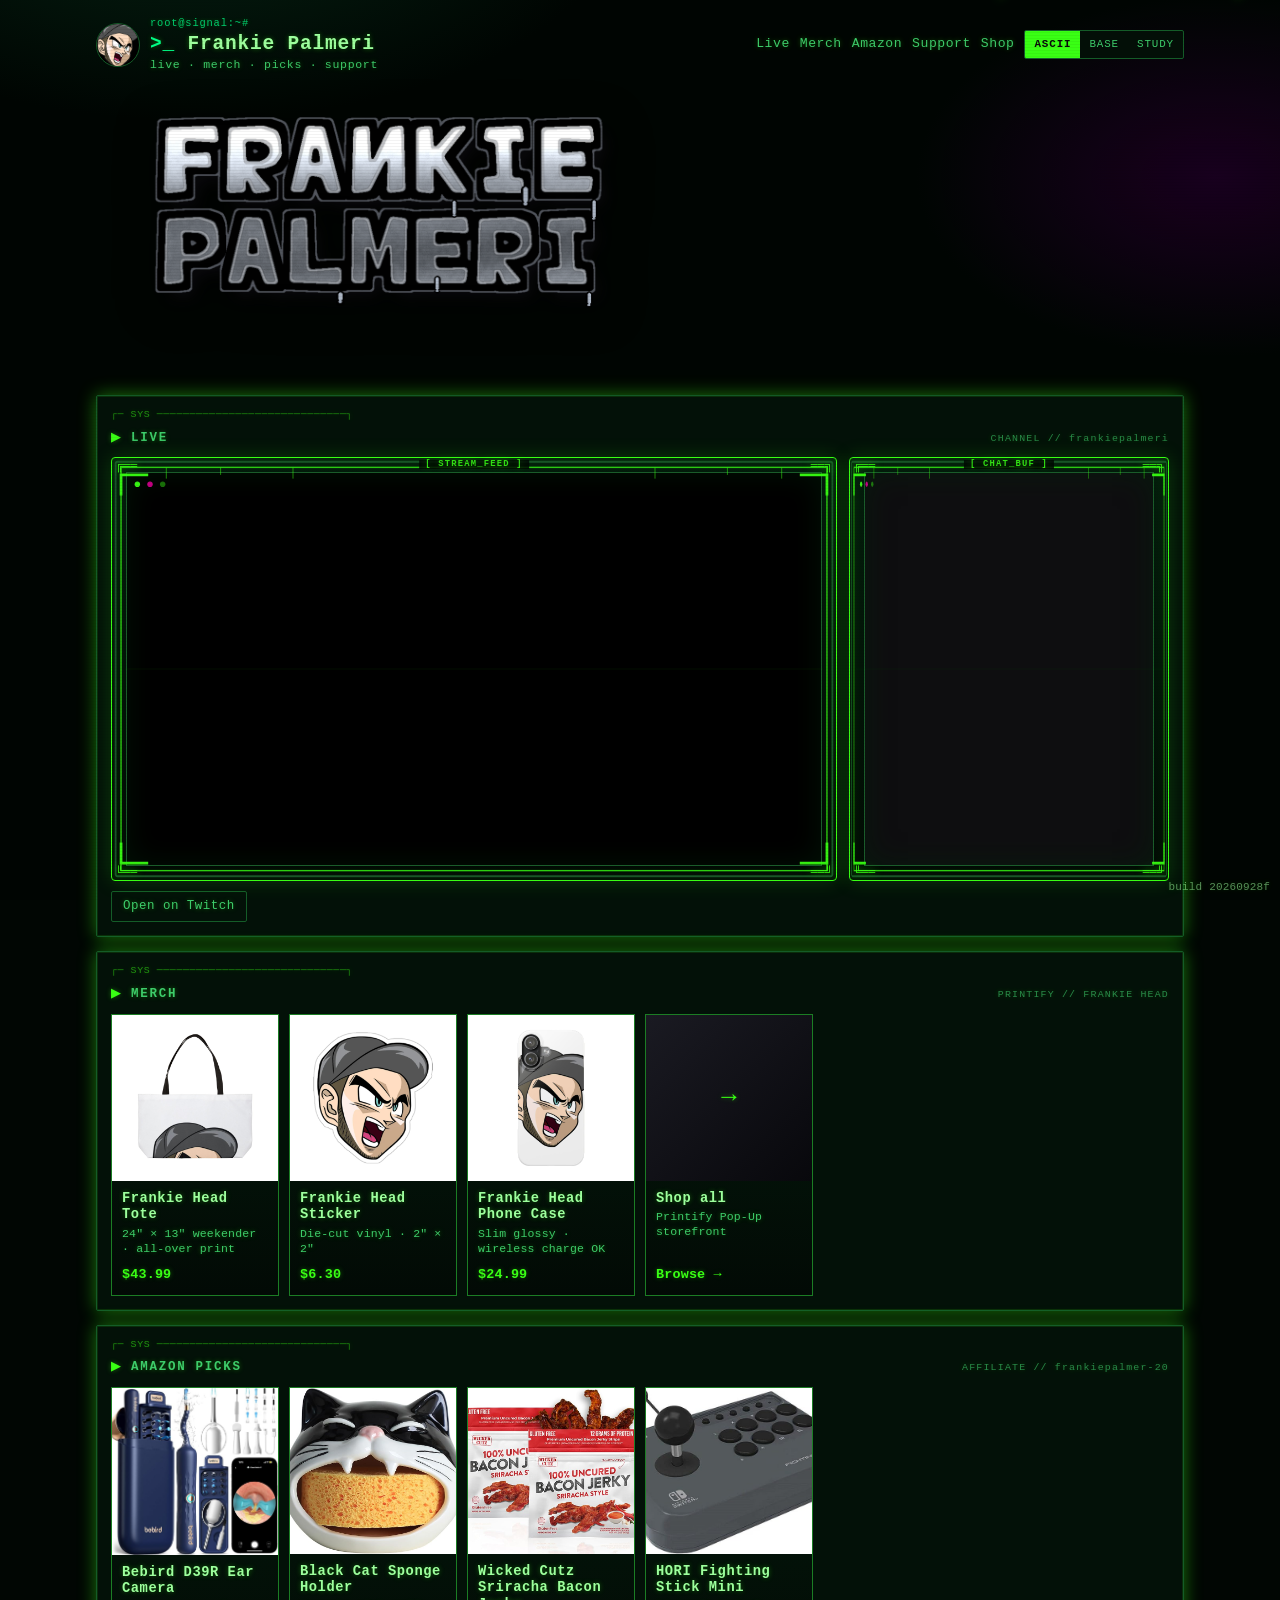
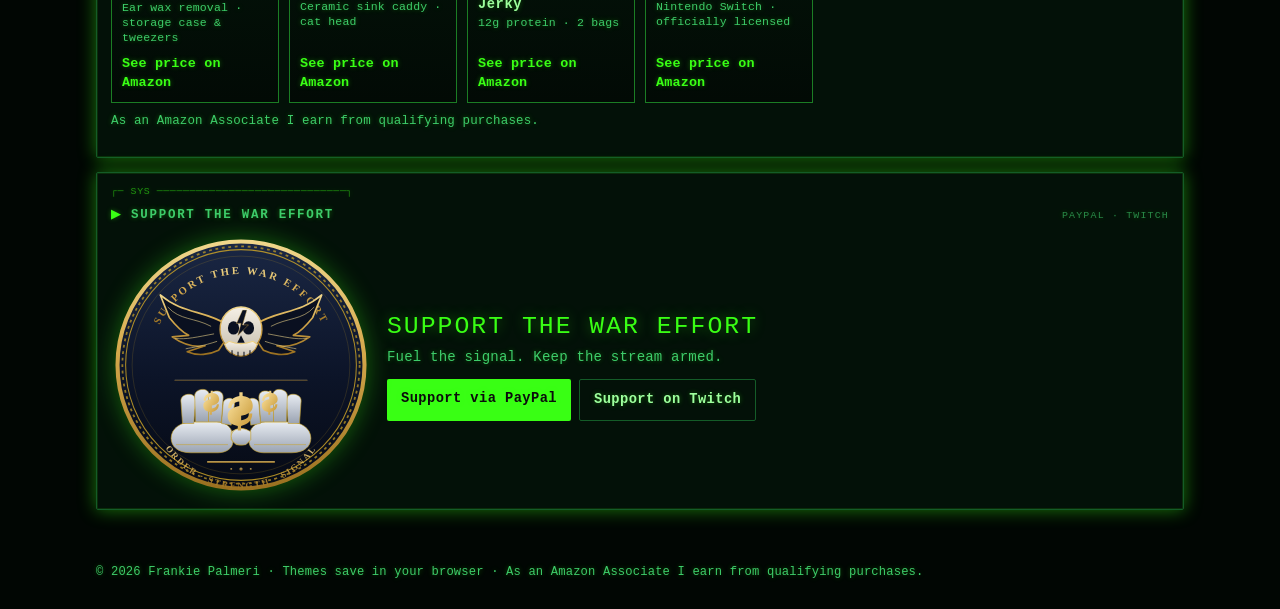
==== index.html @ 18e61cba "Build 20260928f: chrome dub wordmark from graffiti refs + bank seal support Replace generic SVG bloc" ====
<!DOCTYPE html>
<html lang="en" data-theme="ascii" data-build="20260928f">
<head>
  <meta charset="utf-8" />
  <meta name="viewport" content="width=device-width, initial-scale=1" />
  <title>Frankie Palmeri</title>
  <meta name="description" content="Frankie Palmeri — live stream, merch, Amazon picks, and support." />
  <meta name="theme-color" content="#020803" />
  <link rel="icon" href="merch/frankie-anime-head.png" type="image/png" />
  <link rel="stylesheet" href="styles.css?v=20260928f" />
</head>
<body>
  <div class="scanlines" aria-hidden="true"></div>
  <canvas class="matrix-rain" id="matrix-rain" aria-hidden="true"></canvas>
  <div class="esoteric-layer" id="esoteric" aria-hidden="true"></div>
  <div class="base-watermarks" aria-hidden="true">
    <img class="bw-mark bw-1" src="assets/base-emblem.png" alt="" />
    <img class="bw-mark bw-2" src="assets/base-emblem.png" alt="" />
    <img class="bw-mark bw-3" src="assets/base-emblem.png" alt="" />
  </div>

  <div class="wrap">
    <header class="site-header">
      <div class="brand">
        <img class="brand-mark" src="merch/frankie-anime-head.png" alt="Frankie Head" width="44" height="44" />
        <img class="emblem emblem-legacy" src="assets/emblem.svg" alt="" width="48" height="48" />
        <img class="emblem emblem-base" src="assets/base-emblem.png" alt="" width="72" height="42" />
        <div>
          <p class="propaganda">ORDER · STRENGTH · SIGNAL</p>
          <p class="term-label" aria-hidden="true">root@signal:~#</p>
          <p class="occult-label" aria-hidden="true">∴ VEIL PROTOCOL ∴</p>
          <h1 class="brand-title">Frankie Palmeri</h1>
          <p class="brand-sub">live · merch · picks · support</p>
        </div>
      </div>
      <nav class="main-nav" aria-label="Primary">
        <a href="#live">Live</a>
        <a href="#merch">Merch</a>
        <a href="#amazon">Amazon</a>
        <a href="#support">Support</a>
        <a href="https://frankie-head-shop.printify.me" target="_blank" rel="noopener">Shop</a>
        <div class="theme-switch" role="group" aria-label="Theme">
          <button type="button" data-theme="ascii" aria-pressed="true">ASCII</button>
          <button type="button" data-theme="base" aria-pressed="false">BASE</button>
          <button type="button" data-theme="study" aria-pressed="false">STUDY</button>
        </div>
      </nav>
    </header>

    <!-- Big graffiti title: FRANKIE PALMERI — chrome/silver straight-letter dub (single logo) -->
    <div class="graffiti-title" aria-hidden="true">
      <img class="graf-svg graf-ascii" src="assets/graffiti-title-ascii.png?v=20260928f" alt="" width="1200" height="590" />
      <img class="graf-svg graf-base" src="assets/graffiti-title-base.png?v=20260928f" alt="" width="1200" height="590" />
      <img class="graf-svg graf-study" src="assets/graffiti-title-study.png?v=20260928f" alt="" width="1200" height="590" />
    </div>

    <main>
      <section class="panel" id="live" aria-label="Live stream">
        <div class="panel-head">
          <h2><span class="panel-mark" aria-hidden="true"></span>Live</h2>
          <span class="panel-meta" aria-hidden="true">CHANNEL // frankiepalmeri</span>
        </div>
        <div class="stream-layout">
          <div class="stream-shell">
            <div class="frame-overlay" aria-hidden="true">
              <img class="frame-svg frame-ascii" src="assets/frame-matrix.svg" alt="" />
              <img class="frame-svg frame-base" src="assets/frame-shadaloo.svg" alt="" />
              <img class="frame-svg frame-study" src="assets/frame-esoteric.svg" alt="" />
              <img class="frame-emblem-badge feb-tl" src="assets/base-emblem.png" alt="" />
              <img class="frame-emblem-badge feb-tr" src="assets/base-emblem.png" alt="" />
              <div class="frame-ascii-chrome">
                <span class="fa-tl">╔══</span><span class="fa-tr">══╗</span>
                <span class="fa-bl">╚══</span><span class="fa-br">══╝</span>
                <span class="fa-tag">[ STREAM_FEED ]</span>
              </div>
              <div class="frame-prop" aria-hidden="true">
                <span class="fp-corner fp-tl"></span><span class="fp-corner fp-tr"></span>
                <span class="fp-corner fp-bl"></span><span class="fp-corner fp-br"></span>
                <span class="fp-tag">◆ SIGNAL UNIT</span>
              </div>
              <div class="frame-eso" aria-hidden="true">
                <span class="fe-ring fe-tl"></span><span class="fe-ring fe-tr"></span>
                <span class="fe-ring fe-bl"></span><span class="fe-ring fe-br"></span>
                <span class="fe-tag">◉ VEIL OPEN</span>
              </div>
            </div>
            <div class="player-wrap" id="player"></div>
          </div>
          <div class="stream-shell stream-shell--chat">
            <div class="frame-overlay" aria-hidden="true">
              <img class="frame-svg frame-ascii" src="assets/frame-matrix.svg" alt="" />
              <img class="frame-svg frame-base" src="assets/frame-shadaloo.svg" alt="" />
              <img class="frame-svg frame-study" src="assets/frame-esoteric.svg" alt="" />
              <img class="frame-emblem-badge feb-tl" src="assets/base-emblem.png" alt="" />
              <img class="frame-emblem-badge feb-tr" src="assets/base-emblem.png" alt="" />
              <div class="frame-ascii-chrome">
                <span class="fa-tl">╔══</span><span class="fa-tr">══╗</span>
                <span class="fa-bl">╚══</span><span class="fa-br">══╝</span>
                <span class="fa-tag">[ CHAT_BUF ]</span>
              </div>
              <div class="frame-prop" aria-hidden="true">
                <span class="fp-corner fp-tl"></span><span class="fp-corner fp-tr"></span>
                <span class="fp-corner fp-bl"></span><span class="fp-corner fp-br"></span>
                <span class="fp-tag">◆ COMMS</span>
              </div>
              <div class="frame-eso" aria-hidden="true">
                <span class="fe-ring fe-tl"></span><span class="fe-ring fe-tr"></span>
                <span class="fe-ring fe-bl"></span><span class="fe-ring fe-br"></span>
                <span class="fe-tag">◉ ECHO</span>
              </div>
            </div>
            <div class="chat-wrap" id="chat" aria-label="Twitch chat"></div>
          </div>
        </div>
        <div class="stream-links">
          <a id="twitch-channel" href="https://www.twitch.tv/frankiepalmeri" target="_blank" rel="noopener">Open on Twitch</a>
        </div>
      </section>

      <section class="panel" id="merch" aria-label="Merchandise">
        <div class="panel-head">
          <h2><span class="panel-mark" aria-hidden="true"></span>Merch</h2>
          <span class="panel-meta" aria-hidden="true">PRINTIFY // FRANKIE HEAD</span>
        </div>
        <div class="grid">
          <a class="card" href="https://frankie-head-shop.printify.me/product/32472541" target="_blank" rel="noopener">
            <div class="thumb">
              <img src="merch/tote-front.jpg" alt="Frankie Head Tote mockup" width="400" height="400" loading="lazy" />
              <img class="card-emblem" src="assets/base-emblem.png" alt="" aria-hidden="true" />
            </div>
            <div class="meta">
              <span class="name">Frankie Head Tote</span>
              <span class="desc">24″ × 13″ weekender · all-over print</span>
              <span class="price">$43.99</span>
            </div>
          </a>
          <a class="card" href="https://frankie-head-shop.printify.me/product/32472439" target="_blank" rel="noopener">
            <div class="thumb">
              <img src="merch/sticker-front.jpg" alt="Frankie Head Sticker mockup" width="400" height="400" loading="lazy" />
              <img class="card-emblem" src="assets/base-emblem.png" alt="" aria-hidden="true" />
            </div>
            <div class="meta">
              <span class="name">Frankie Head Sticker</span>
              <span class="desc">Die-cut vinyl · 2″ × 2″</span>
              <span class="price">$6.30</span>
            </div>
          </a>
          <a class="card" href="https://frankie-head-shop.printify.me/product/32472399" target="_blank" rel="noopener">
            <div class="thumb">
              <img src="merch/phone-front.jpg" alt="Frankie Head Phone Case mockup" width="400" height="400" loading="lazy" />
              <img class="card-emblem" src="assets/base-emblem.png" alt="" aria-hidden="true" />
            </div>
            <div class="meta">
              <span class="name">Frankie Head Phone Case</span>
              <span class="desc">Slim glossy · wireless charge OK</span>
              <span class="price">$24.99</span>
            </div>
          </a>
          <a class="card shop-all" href="https://frankie-head-shop.printify.me" target="_blank" rel="noopener">
            <div class="thumb" aria-hidden="true">
              <span class="shop-arrow">→</span>
              <img class="card-emblem card-emblem--big" src="assets/base-emblem.png" alt="" />
            </div>
            <div class="meta">
              <span class="name">Shop all</span>
              <span class="desc">Printify Pop-Up storefront</span>
              <span class="price">Browse →</span>
            </div>
          </a>
        </div>
      </section>

      <section class="panel" id="amazon" aria-label="Amazon picks">
        <div class="panel-head">
          <h2><span class="panel-mark" aria-hidden="true"></span>Amazon picks</h2>
          <span class="panel-meta" aria-hidden="true">AFFILIATE // frankiepalmer-20</span>
        </div>
        <div class="grid">
          <a class="card" href="https://www.amazon.com/dp/B0DP4Y85B2?tag=frankiepalmer-20" target="_blank" rel="noopener sponsored">
            <div class="thumb"><img src="amazon/bebird-d39r.jpg" alt="Bebird D39R Ear Wax Removal ear camera" width="400" height="400" loading="lazy" /></div>
            <div class="meta">
              <span class="name">Bebird D39R Ear Camera</span>
              <span class="desc">Ear wax removal · storage case &amp; tweezers</span>
              <span class="price">See price on Amazon</span>
            </div>
          </a>
          <a class="card" href="https://www.amazon.com/dp/B0DZFV72HR?tag=frankiepalmer-20" target="_blank" rel="noopener sponsored">
            <div class="thumb"><img src="amazon/cat-sponge-holder.jpg" alt="Ceramic black cat head sponge holder" width="400" height="400" loading="lazy" /></div>
            <div class="meta">
              <span class="name">Black Cat Sponge Holder</span>
              <span class="desc">Ceramic sink caddy · cat head</span>
              <span class="price">See price on Amazon</span>
            </div>
          </a>
          <a class="card" href="https://www.amazon.com/dp/B0BSVR8FXT?tag=frankiepalmer-20" target="_blank" rel="noopener sponsored">
            <div class="thumb"><img src="amazon/wicked-cutz-jerky.jpg" alt="Wicked Cutz Sriracha Bacon Jerky" width="400" height="400" loading="lazy" /></div>
            <div class="meta">
              <span class="name">Wicked Cutz Sriracha Bacon Jerky</span>
              <span class="desc">12g protein · 2 bags</span>
              <span class="price">See price on Amazon</span>
            </div>
          </a>
          <a class="card" href="https://www.amazon.com/dp/B01AJSAAV6?tag=frankiepalmer-20" target="_blank" rel="noopener sponsored">
            <div class="thumb"><img src="amazon/hori-fightstick.jpg" alt="HORI Switch Fighting Stick Mini" width="400" height="400" loading="lazy" /></div>
            <div class="meta">
              <span class="name">HORI Fighting Stick Mini</span>
              <span class="desc">Nintendo Switch · officially licensed</span>
              <span class="price">See price on Amazon</span>
            </div>
          </a>
        </div>
        <p class="note">As an Amazon Associate I earn from qualifying purchases.</p>
      </section>

      <section class="panel" id="support" aria-label="Support the war effort">
        <div class="panel-head">
          <h2><span class="panel-mark" aria-hidden="true"></span>Support the war effort</h2>
          <span class="panel-meta" aria-hidden="true">PAYPAL · TWITCH</span>
        </div>
        <div class="war-effort">
          <div class="war-art" aria-hidden="true">
            <img src="assets/war-hands.svg?v=20260928f" alt="" width="280" height="280" />
          </div>
          <div class="war-copy">
            <p class="war-headline">SUPPORT THE WAR EFFORT</p>
            <p class="war-sub">Fuel the signal. Keep the stream armed.</p>
            <div class="donate">
              <a href="https://paypal.me/frankiepalmeri" target="_blank" rel="noopener">Support via PayPal</a>
              <a class="secondary" href="https://www.twitch.tv/frankiepalmeri" target="_blank" rel="noopener">Support on Twitch</a>
            </div>
          </div>
        </div>
      </section>
    </main>

    <footer class="site-footer">
      © <span id="y"></span> Frankie Palmeri · Themes save in your browser ·
      As an Amazon Associate I earn from qualifying purchases.
    </footer>
  </div>

  <script src="site.js?v=20260928f"></script>
  <p id="build-stamp" style="position:fixed;bottom:6px;right:10px;z-index:9999;font:11px/1.2 ui-monospace,monospace;opacity:.55;margin:0;pointer-events:none">build 20260928f</p>
</body>
</html>
---- styles.css ----
/* Frankie Palmeri — ASCII / BASE / STUDY */
:root {
  --bg: #07070a;
  --panel: #121218;
  --text: #f2f2f5;
  --muted: #9a9aa8;
  --accent: #e8ff47;
  --accent2: #ff2bd6;
  --border: #2a2a36;
  --danger: #ff2a2a;
  --font: ui-sans-serif, system-ui, -apple-system, Segoe UI, Roboto, Helvetica, Arial, sans-serif;
  --mono: ui-monospace, SFMono-Regular, Menlo, Consolas, "Liberation Mono", monospace;
  --radius: 12px;
  --scan: 0;
  --glow: 0 0 20px color-mix(in srgb, var(--accent) 28%, transparent);
  --pad: 14px;
  --gap: 12px;
  --frame-pad: 14px;
  --graf-1: #39ff14;
  --graf-2: #00ff88;
  --graf-outline: #003311;
}

* { box-sizing: border-box; }
html { scroll-behavior: smooth; }
body {
  margin: 0;
  font-family: var(--font);
  background: var(--bg);
  color: var(--text);
  line-height: 1.4;
  min-height: 100vh;
  position: relative;
  overflow-x: hidden;
  letter-spacing: 0.01em;
}
a { color: inherit; }
img { max-width: 100%; display: block; }

/* ===== ASCII (was Mix 1): Matrix / cyber ===== */
html[data-theme="ascii"] {
  --bg: #010603;
  --panel: #031108;
  --text: #9dff9d;
  --muted: #3dcc6a;
  --accent: #39ff14;
  --accent2: #00ff88;
  --border: #145c28;
  --font: var(--mono);
  --radius: 2px;
  --scan: 1;
  --glow: 0 0 18px color-mix(in srgb, #39ff14 45%, transparent);
  --graf-1: #39ff14;
  --graf-2: #b8ff6a;
  --graf-outline: #002208;
}
html[data-theme="ascii"] body {
  background:
    radial-gradient(800px 420px at 15% -5%, #062414 0%, transparent 55%),
    radial-gradient(600px 360px at 95% 8%, #1a0020 0%, transparent 50%),
    #010603;
  text-shadow: 0 0 5px color-mix(in srgb, var(--accent) 35%, transparent);
}
html[data-theme="ascii"] .brand-title::before {
  content: ">_ ";
  color: var(--accent2);
}
html[data-theme="ascii"] .term-label,
html[data-theme="ascii"] .matrix-rain,
html[data-theme="ascii"] .frame-ascii-chrome { display: block; }
html[data-theme="ascii"] .frame-svg.frame-ascii { display: block; }
html[data-theme="ascii"] .scanlines { opacity: 0.28; }
html[data-theme="ascii"] section.panel {
  border-style: solid;
  border-width: 1px;
  box-shadow:
    inset 0 0 0 1px color-mix(in srgb, var(--accent) 12%, transparent),
    var(--glow);
}
html[data-theme="ascii"] section.panel::before {
  content: "┌─ SYS ─────────────────────────────┐";
  display: block;
  font-family: var(--mono);
  font-size: 0.62rem;
  color: var(--accent);
  opacity: 0.55;
  letter-spacing: 0.06em;
  margin: -2px 0 8px;
  white-space: nowrap;
  overflow: hidden;
}
html[data-theme="ascii"] .panel-mark::before { content: "▶ "; color: var(--accent); }
html[data-theme="ascii"] .card {
  border-color: color-mix(in srgb, var(--border) 80%, var(--accent));
  background: linear-gradient(180deg, #041a0c 0%, #020a05 100%);
}
html[data-theme="ascii"] .card .meta .name { font-family: var(--mono); letter-spacing: 0.04em; }
html[data-theme="ascii"] .theme-switch { border-radius: 2px; }
html[data-theme="ascii"] .theme-switch button { font-family: var(--mono); }
html[data-theme="ascii"] .donate a,
html[data-theme="ascii"] .stream-links a { border-radius: 2px; font-family: var(--mono); }
html[data-theme="ascii"] .graffiti-title { display: flex; }

/* ===== BASE (was Mix 2): Shadaloo + skull emblem ===== */
html[data-theme="base"] {
  --bg: #050000;
  --panel: #100303;
  --text: #f5e8e8;
  --muted: #c07070;
  --accent: #ff1a1a;
  --accent2: #ffd0d0;
  --border: #5a1010;
  --font: "Segoe UI", Helvetica, Arial, sans-serif;
  --radius: 0;
  --glow: 0 0 16px color-mix(in srgb, #ff1a1a 35%, transparent);
  --graf-1: #ff1a1a;
  --graf-2: #ff6a00;
  --graf-outline: #2a0000;
}
html[data-theme="base"] .brand-title,
html[data-theme="base"] section.panel h2,
html[data-theme="base"] .propaganda,
html[data-theme="base"] .card .meta .name,
html[data-theme="base"] .panel-meta,
html[data-theme="base"] .war-headline {
  font-family: Impact, Haettenschweiler, "Arial Narrow Bold", "Arial Black", sans-serif;
}
html[data-theme="base"] body {
  background:
    radial-gradient(ellipse 70% 40% at 50% 0%, #3a0000 0%, transparent 55%),
    linear-gradient(145deg, #1a0000 0%, #050000 42%, #1c0000 100%);
  letter-spacing: 0.02em;
}
html[data-theme="base"] .emblem-base { display: block; }
html[data-theme="base"] .propaganda { display: block; }
html[data-theme="base"] .frame-svg.frame-base,
html[data-theme="base"] .frame-prop,
html[data-theme="base"] .frame-emblem-badge,
html[data-theme="base"] .base-watermarks,
html[data-theme="base"] .card-emblem { display: block; }
html[data-theme="base"] section.panel,
html[data-theme="base"] .card {
  clip-path: polygon(0 0, calc(100% - 14px) 0, 100% 14px, 100% 100%, 14px 100%, 0 calc(100% - 14px));
  border-width: 2px;
}
html[data-theme="base"] .brand-title {
  text-transform: uppercase;
  font-size: 1.4rem;
  letter-spacing: 0.14em;
}
html[data-theme="base"] .panel-mark::before { content: "◆ "; color: var(--accent); }
html[data-theme="base"] .theme-switch { border-radius: 0; }
html[data-theme="base"] .donate a,
html[data-theme="base"] .stream-links a { border-radius: 0; }
html[data-theme="base"] .graffiti-title { display: flex; }
html[data-theme="base"] section.panel {
  background:
    linear-gradient(180deg, color-mix(in srgb, var(--panel) 92%, #400000) 0%, var(--panel) 100%);
  border-color: var(--accent);
  position: relative;
}
html[data-theme="base"] section.panel::after {
  content: "";
  position: absolute;
  top: 8px;
  right: 12px;
  width: 56px;
  height: 32px;
  background: url("assets/base-emblem.png") center/contain no-repeat;
  opacity: 0.35;
  pointer-events: none;
  filter: drop-shadow(0 0 4px #ff1a1a88);
}
html[data-theme="base"] .brand {
  gap: 12px;
}

/* ===== STUDY (was Mix 3): denser occult ===== */
html[data-theme="study"] {
  --bg: #06020f;
  --panel: #11071c;
  --text: #f8e7ff;
  --muted: #b89ad4;
  --accent: #d4a017;
  --accent2: #7b5cff;
  --border: #3a2a55;
  --font: Georgia, "Times New Roman", serif;
  --radius: 18px;
  --glow: 0 0 22px color-mix(in srgb, #7b5cff 30%, transparent);
  --graf-1: #d4a017;
  --graf-2: #c9a0ff;
  --graf-outline: #1a0830;
}
html[data-theme="study"] body {
  background:
    radial-gradient(circle at 12% 18%, #2a1040 0%, transparent 38%),
    radial-gradient(circle at 88% 78%, #401020 0%, transparent 32%),
    radial-gradient(circle at 50% 50%, #0d0520, #020008);
}
html[data-theme="study"] .esoteric-layer { display: block; }
html[data-theme="study"] .frame-svg.frame-study,
html[data-theme="study"] .frame-eso,
html[data-theme="study"] .occult-label { display: block; }
html[data-theme="study"] .brand-title {
  font-style: italic;
  letter-spacing: 0.16em;
}
html[data-theme="study"] section.panel {
  backdrop-filter: blur(8px);
  background: color-mix(in srgb, var(--panel) 78%, transparent);
  border-color: color-mix(in srgb, var(--accent) 40%, var(--border));
  position: relative;
}
html[data-theme="study"] section.panel::before {
  content: "☽ ─── SEALED TRANSMISSION ─── ☾";
  display: block;
  font-size: 0.58rem;
  letter-spacing: 0.22em;
  color: var(--accent);
  opacity: 0.55;
  text-align: center;
  margin: -4px 0 10px;
}
html[data-theme="study"] .panel-mark::before { content: "✦ "; color: var(--accent); }
html[data-theme="study"] .card {
  background: color-mix(in srgb, var(--panel) 65%, #000);
  border-color: color-mix(in srgb, var(--accent2) 35%, var(--border));
}
html[data-theme="study"] .graffiti-title { display: flex; }

/* overlays */
.scanlines {
  pointer-events: none;
  position: fixed;
  inset: 0;
  z-index: 9998;
  opacity: 0;
  background: repeating-linear-gradient(
    to bottom,
    transparent 0,
    transparent 2px,
    rgba(0, 0, 0, 0.32) 3px
  );
  mix-blend-mode: multiply;
}

.matrix-rain {
  display: none;
  pointer-events: none;
  position: fixed;
  inset: 0;
  z-index: 0;
  width: 100%;
  height: 100%;
  opacity: 0.55;
}

/* BASE watermarks — recurring skull+wings motif */
.base-watermarks {
  display: none;
  pointer-events: none;
  position: fixed;
  inset: 0;
  z-index: 0;
  overflow: hidden;
}
.bw-mark {
  position: absolute;
  opacity: 0.07;
  filter: drop-shadow(0 0 12px #ff1a1a55);
  object-fit: contain;
}
.bw-1 { width: min(520px, 70vw); top: 8%; left: -4%; transform: rotate(-8deg); }
.bw-2 { width: min(380px, 50vw); bottom: 12%; right: -2%; transform: rotate(12deg); opacity: 0.09; }
.bw-3 { width: min(280px, 40vw); top: 42%; left: 38%; transform: rotate(-3deg); opacity: 0.05; }

.term-label,
.occult-label {
  display: none;
  margin: 0 0 2px;
  font-size: 0.65rem;
  letter-spacing: 0.08em;
  opacity: 0.8;
}
.term-label {
  font-family: var(--mono);
  color: var(--accent2);
}
.occult-label {
  font-family: Georgia, serif;
  color: var(--accent);
  letter-spacing: 0.2em;
}

/* ===== GRAFFITI TITLE — FRANKIE PALMERI (straight-letter pieces; sole big logo) ===== */
.graffiti-title {
  display: none;
  margin: 4px 0 14px;
  user-select: none;
  position: relative;
  width: 100%;
  max-width: 920px;
  line-height: 0;
}
.graf-svg {
  display: none;
  width: 100%;
  height: auto;
  max-height: clamp(130px, 28vw, 280px);
  object-fit: contain;
  object-position: left center;
  filter: drop-shadow(0 6px 18px rgba(0, 0, 0, 0.55));
  pointer-events: none;
}
html[data-theme="ascii"] .graf-svg.graf-ascii,
html[data-theme="base"] .graf-svg.graf-base,
html[data-theme="study"] .graf-svg.graf-study {
  display: block;
}
html[data-theme="base"] .graffiti-title::before {
  content: "";
  position: absolute;
  right: 2%;
  top: 8%;
  width: clamp(72px, 16vw, 140px);
  height: clamp(42px, 9vw, 80px);
  background: url("assets/base-emblem.png") center/contain no-repeat;
  opacity: 0.9;
  filter: drop-shadow(0 0 10px #ff1a1aaa);
  pointer-events: none;
  z-index: 2;
}


.emblem {
  display: none;
  flex-shrink: 0;
}
.emblem-legacy {
  width: 48px;
  height: 48px;
  filter: drop-shadow(0 0 8px #ff1a1a88);
}
.emblem-base {
  width: 72px;
  height: 42px;
  object-fit: contain;
  filter: drop-shadow(0 0 10px #ff1a1acc);
}
.propaganda {
  display: none;
  margin: 0 0 4px;
  color: var(--accent);
  text-transform: uppercase;
  font-size: 0.68rem;
  letter-spacing: 0.28em;
}

.esoteric-layer {
  display: none;
  pointer-events: none;
  position: fixed;
  inset: 0;
  z-index: 0;
  overflow: hidden;
}
.float-text {
  position: absolute;
  color: color-mix(in srgb, var(--accent2) 55%, transparent);
  font-size: clamp(0.7rem, 2vw, 1.1rem);
  white-space: nowrap;
  animation: drift linear infinite;
  opacity: 0.55;
  text-shadow: 0 0 12px #7b5cff88;
}
.eso-seal {
  position: absolute;
  width: clamp(120px, 22vw, 260px);
  height: clamp(120px, 22vw, 260px);
  background: url("assets/occult-seal.svg") center/contain no-repeat;
  opacity: 0.14;
  animation: spinSeal 48s linear infinite;
  filter: drop-shadow(0 0 16px #7b5cff66);
}
.eso-eye {
  position: absolute;
  width: 36px;
  height: 22px;
  border: 1.5px solid var(--accent);
  border-radius: 50%;
  box-shadow: 0 0 12px #7b5cff88;
  opacity: 0.45;
  animation: pulseEye 4s ease-in-out infinite;
}
.eso-eye::after {
  content: "";
  position: absolute;
  inset: 5px 11px;
  background: var(--accent2);
  border-radius: 50%;
  box-shadow: 0 0 6px #d4a017;
}
@keyframes drift {
  0% { transform: translate3d(0,0,0) rotate(var(--rot)) scale(1); opacity: 0; }
  10% { opacity: 0.6; }
  90% { opacity: 0.45; }
  100% { transform: translate3d(var(--dx), var(--dy), 0) rotate(calc(var(--rot) + 25deg)) scale(1.05); opacity: 0; }
}
@keyframes spinSeal {
  from { transform: rotate(0deg); }
  to { transform: rotate(360deg); }
}
@keyframes pulseEye {
  0%, 100% { opacity: 0.3; transform: scale(1); }
  50% { opacity: 0.7; transform: scale(1.08); }
}

/* layout */
.wrap {
  position: relative;
  z-index: 1;
  max-width: 1120px;
  margin: 0 auto;
  padding: 0 16px;
}

header.site-header {
  display: flex;
  justify-content: space-between;
  align-items: center;
  gap: 12px;
  flex-wrap: wrap;
  padding: 16px 0 6px;
}
.brand {
  display: flex;
  align-items: center;
  gap: 10px;
}
.brand-mark {
  width: 44px;
  height: 44px;
  border-radius: 50%;
  object-fit: cover;
  border: 1px solid var(--border);
  background: #000;
}
.brand-title {
  margin: 0;
  font-size: 1.22rem;
  letter-spacing: 0.04em;
  line-height: 1.15;
}
.brand-sub {
  margin: 2px 0 0;
  color: var(--muted);
  font-size: 0.72rem;
  font-family: var(--mono);
  letter-spacing: 0.06em;
}

nav.main-nav {
  display: flex;
  flex-wrap: wrap;
  gap: 10px;
  align-items: center;
}
nav.main-nav a {
  color: var(--muted);
  text-decoration: none;
  font-size: 0.82rem;
  letter-spacing: 0.04em;
}
nav.main-nav a:hover { color: var(--accent); }

.theme-switch {
  display: inline-flex;
  border: 1px solid var(--border);
  border-radius: 999px;
  overflow: hidden;
  background: color-mix(in srgb, var(--panel) 90%, #000);
}
.theme-switch button {
  appearance: none;
  border: 0;
  background: transparent;
  color: var(--muted);
  font: inherit;
  font-size: 0.68rem;
  letter-spacing: 0.08em;
  text-transform: uppercase;
  padding: 6px 9px;
  cursor: pointer;
}
.theme-switch button[aria-pressed="true"] {
  background: var(--accent);
  color: #0a0a0a;
  font-weight: 700;
}
.theme-switch button:hover { color: var(--text); }

main { padding: 4px 0 40px; }

section.panel {
  background: var(--panel);
  border: 1px solid var(--border);
  border-radius: var(--radius);
  padding: var(--pad);
  margin: 14px 0;
  box-shadow: var(--glow);
}
.panel-head {
  display: flex;
  align-items: baseline;
  justify-content: space-between;
  gap: 10px;
  margin-bottom: 10px;
}
section.panel h2 {
  margin: 0;
  font-size: 0.78rem;
  letter-spacing: 0.14em;
  text-transform: uppercase;
  color: var(--muted);
  font-weight: 700;
}
.panel-meta {
  font-size: 0.62rem;
  letter-spacing: 0.12em;
  color: var(--muted);
  opacity: 0.65;
  font-family: var(--mono);
  white-space: nowrap;
}
.panel-mark { display: inline; }

/* stream + themed frames */
.stream-layout {
  display: grid;
  grid-template-columns: minmax(0, 1fr) 320px;
  gap: var(--gap);
  align-items: stretch;
}
@media (max-width: 900px) {
  .stream-layout { grid-template-columns: 1fr; }
  .stream-shell--chat { min-height: 420px; }
  .stream-shell--chat .chat-wrap {
    position: absolute;
    inset: var(--frame-pad);
    min-height: 0;
  }
}

.stream-shell {
  position: relative;
  padding: var(--frame-pad);
  background: color-mix(in srgb, var(--panel) 40%, #000);
  border: 1px solid var(--border);
  border-radius: calc(var(--radius) + 2px);
  isolation: isolate;
}
.stream-shell--chat {
  display: flex;
  flex-direction: column;
  min-height: 100%;
  position: relative;
  min-height: 0;
}

.frame-overlay {
  pointer-events: none;
  position: absolute;
  inset: 0;
  z-index: 3;
}
.frame-svg {
  display: none;
  position: absolute;
  inset: 0;
  width: 100%;
  height: 100%;
  object-fit: fill;
  opacity: 0.95;
}

/* BASE emblem badges on stream frames */
.frame-emblem-badge {
  display: none;
  position: absolute;
  width: 64px;
  height: 36px;
  object-fit: contain;
  opacity: 0.9;
  filter: drop-shadow(0 0 6px #ff1a1aaa);
  z-index: 4;
}
.feb-tl { top: 6px; left: 8px; }
.feb-tr { top: 6px; right: 8px; transform: scaleX(-1); }

/* ASCII chrome on frames */
.frame-ascii-chrome {
  display: none;
  position: absolute;
  inset: 0;
  font-family: var(--mono);
  color: var(--accent);
  text-shadow: 0 0 8px color-mix(in srgb, var(--accent) 70%, transparent);
  font-size: 0.72rem;
  line-height: 1;
  font-weight: 700;
}
.frame-ascii-chrome .fa-tl { position: absolute; top: 2px; left: 4px; }
.frame-ascii-chrome .fa-tr { position: absolute; top: 2px; right: 4px; }
.frame-ascii-chrome .fa-bl { position: absolute; bottom: 2px; left: 4px; }
.frame-ascii-chrome .fa-br { position: absolute; bottom: 2px; right: 4px; }
.frame-ascii-chrome .fa-tag {
  position: absolute;
  top: 2px;
  left: 50%;
  transform: translateX(-50%);
  font-size: 0.55rem;
  letter-spacing: 0.14em;
  opacity: 0.85;
  white-space: nowrap;
  background: #010603;
  padding: 0 6px;
}

/* BASE propaganda chrome */
.frame-prop {
  display: none;
  position: absolute;
  inset: 0;
}
.fp-corner {
  position: absolute;
  width: 22px;
  height: 22px;
  border: 2px solid var(--accent);
  box-shadow: 0 0 8px color-mix(in srgb, var(--accent) 50%, transparent);
}
.fp-tl { top: 4px; left: 4px; border-right: 0; border-bottom: 0; background: linear-gradient(135deg, var(--accent) 0%, transparent 55%); }
.fp-tr { top: 4px; right: 4px; border-left: 0; border-bottom: 0; background: linear-gradient(225deg, var(--accent) 0%, transparent 55%); }
.fp-bl { bottom: 4px; left: 4px; border-right: 0; border-top: 0; background: linear-gradient(45deg, var(--accent) 0%, transparent 55%); }
.fp-br { bottom: 4px; right: 4px; border-left: 0; border-top: 0; background: linear-gradient(315deg, var(--accent) 0%, transparent 55%); }
.fp-tag {
  position: absolute;
  top: 3px;
  left: 50%;
  transform: translateX(-50%);
  font-family: Impact, Haettenschweiler, "Arial Black", sans-serif;
  font-size: 0.58rem;
  letter-spacing: 0.18em;
  color: var(--accent);
  background: #100303;
  padding: 1px 8px;
  white-space: nowrap;
  text-transform: uppercase;
}

/* STUDY esoteric chrome */
.frame-eso {
  display: none;
  position: absolute;
  inset: 0;
}
.fe-ring {
  position: absolute;
  width: 22px;
  height: 22px;
  border: 1.5px solid var(--accent);
  border-radius: 50%;
  box-shadow: 0 0 10px color-mix(in srgb, var(--accent2) 50%, transparent);
}
.fe-ring::before {
  content: "";
  position: absolute;
  inset: -4px;
  border: 1px solid color-mix(in srgb, var(--accent2) 50%, transparent);
  border-radius: 50%;
  opacity: 0.6;
}
.fe-ring::after {
  content: "";
  position: absolute;
  inset: 4px;
  border: 1px solid var(--accent2);
  border-radius: 50%;
}
.fe-tl { top: 6px; left: 6px; }
.fe-tr { top: 6px; right: 6px; }
.fe-bl { bottom: 6px; left: 6px; }
.fe-br { bottom: 6px; right: 6px; }
.fe-tag {
  position: absolute;
  top: 4px;
  left: 50%;
  transform: translateX(-50%);
  font-size: 0.58rem;
  letter-spacing: 0.2em;
  color: var(--accent);
  background: #11071c;
  padding: 1px 10px;
  border-radius: 999px;
  border: 1px solid color-mix(in srgb, var(--accent2) 40%, transparent);
  white-space: nowrap;
}

.player-wrap {
  position: relative;
  width: 100%;
  padding-top: 56.25%;
  background: #000;
  border-radius: calc(var(--radius) - 2px);
  overflow: hidden;
  border: 1px solid color-mix(in srgb, var(--border) 70%, #000);
  z-index: 1;
}
.chat-wrap {
  position: relative;
  flex: 1;
  min-height: 280px;
  height: 100%;
  background: #0e0e10;
  border-radius: calc(var(--radius) - 2px);
  overflow: hidden;
  border: 1px solid color-mix(in srgb, var(--border) 70%, #000);
  z-index: 1;
}
.stream-shell--chat .chat-wrap {
  position: absolute;
  inset: var(--frame-pad);
  height: auto;
  min-height: 0;
}
@media (min-width: 901px) {
  .stream-shell--chat { min-height: 100%; }
  .stream-shell--chat .chat-wrap { position: absolute; }
}
.stream-shell--chat .chat-wrap {
  position: absolute;
  inset: var(--frame-pad);
}

.player-wrap iframe,
.chat-wrap iframe {
  position: absolute;
  inset: 0;
  width: 100%;
  height: 100%;
  border: 0;
}

html[data-theme="ascii"] .stream-shell {
  background: linear-gradient(180deg, #031a0c 0%, #010804 100%);
  border-color: var(--accent);
  box-shadow:
    inset 0 0 24px color-mix(in srgb, var(--accent) 12%, transparent),
    0 0 20px color-mix(in srgb, var(--accent) 18%, transparent);
}
html[data-theme="ascii"] .player-wrap,
html[data-theme="ascii"] .chat-wrap {
  border-color: #1a5c2a;
  box-shadow: inset 0 0 30px rgba(0, 40, 10, 0.45);
}
html[data-theme="base"] .stream-shell {
  clip-path: polygon(0 0, calc(100% - 16px) 0, 100% 16px, 100% 100%, 16px 100%, 0 calc(100% - 16px));
  border-width: 2px;
  border-color: var(--accent);
  background:
    url("assets/base-emblem.png") right 8px top 28px / 72px auto no-repeat,
    linear-gradient(160deg, #1a0505, #080000);
  background-blend-mode: soft-light, normal;
}
html[data-theme="base"] .stream-shell::before {
  content: "";
  position: absolute;
  inset: 0;
  background: url("assets/base-emblem.png") center / 55% auto no-repeat;
  opacity: 0.06;
  pointer-events: none;
  z-index: 0;
}
html[data-theme="study"] .stream-shell {
  border-radius: 22px;
  border-color: color-mix(in srgb, var(--accent) 50%, var(--border));
  background:
    url("assets/occult-seal.svg") center / 48% auto no-repeat,
    linear-gradient(160deg, #1a0a2a, #080412);
  box-shadow: 0 0 24px color-mix(in srgb, var(--accent2) 22%, transparent);
}

.stream-links {
  display: flex;
  flex-wrap: wrap;
  gap: 8px;
  margin-top: 10px;
}
.stream-links a, .pill {
  color: var(--muted);
  text-decoration: none;
  font-size: 0.78rem;
  border: 1px solid var(--border);
  border-radius: 999px;
  padding: 6px 11px;
  letter-spacing: 0.04em;
}
.stream-links a:hover { color: var(--accent); border-color: var(--accent); }

/* cards */
.grid {
  display: grid;
  grid-template-columns: repeat(auto-fill, minmax(168px, 1fr));
  gap: 10px;
}
.card {
  display: flex;
  flex-direction: column;
  text-decoration: none;
  color: inherit;
  background: color-mix(in srgb, var(--panel) 72%, #000);
  border: 1px solid var(--border);
  border-radius: calc(var(--radius) - 2px);
  overflow: hidden;
  transition: transform 0.14s ease, border-color 0.14s ease, box-shadow 0.14s ease;
}
.card:hover {
  transform: translateY(-2px);
  border-color: var(--accent);
  box-shadow: var(--glow);
}
.card .thumb {
  aspect-ratio: 1;
  background: #0c0c10 center/cover no-repeat;
  position: relative;
}
.card .thumb img:not(.card-emblem) {
  width: 100%;
  height: 100%;
  object-fit: cover;
}
.card-emblem {
  display: none;
  position: absolute;
  bottom: 6px;
  right: 6px;
  width: 48px;
  height: 28px;
  object-fit: contain;
  opacity: 0.75;
  filter: drop-shadow(0 0 4px #000) drop-shadow(0 0 6px #ff1a1a88);
  pointer-events: none;
  z-index: 2;
}
.card-emblem--big {
  width: 70%;
  height: 45%;
  bottom: auto;
  right: auto;
  top: 50%;
  left: 50%;
  transform: translate(-50%, -50%);
  opacity: 0.35;
}
.card .meta {
  padding: 10px;
  display: flex;
  flex-direction: column;
  gap: 3px;
  flex: 1;
}
.card .meta .name {
  font-size: 0.86rem;
  font-weight: 700;
  line-height: 1.2;
}
.card .meta .desc {
  font-size: 0.72rem;
  color: var(--muted);
  line-height: 1.3;
}
.card .meta .price {
  margin-top: auto;
  padding-top: 6px;
  color: var(--accent);
  font-weight: 700;
  font-family: var(--mono);
  font-size: 0.84rem;
}
.card.shop-all .thumb {
  display: grid;
  place-items: center;
  background: linear-gradient(135deg, #1a1a22, #08080c);
  font-size: 1.6rem;
  color: var(--accent);
  position: relative;
}
.shop-arrow { position: relative; z-index: 1; }
html[data-theme="base"] .card.shop-all .thumb {
  background: linear-gradient(135deg, #2a0505, #080000);
}

/* war effort / donation */
.war-effort {
  display: flex;
  flex-wrap: wrap;
  align-items: center;
  gap: 16px;
}
.war-art {
  flex: 0 0 auto;
  width: min(260px, 100%);
  filter: drop-shadow(0 0 12px color-mix(in srgb, var(--accent) 35%, transparent));
}
.war-art img { width: 100%; height: auto; }
.war-copy { flex: 1 1 200px; }
.war-headline {
  margin: 0 0 4px;
  font-size: clamp(1.1rem, 3vw, 1.55rem);
  letter-spacing: 0.08em;
  text-transform: uppercase;
  color: var(--accent);
  text-shadow: 0 0 14px color-mix(in srgb, var(--accent) 40%, transparent);
}
.war-sub {
  margin: 0 0 12px;
  color: var(--muted);
  font-size: 0.88rem;
}

.donate {
  display: flex;
  flex-wrap: wrap;
  gap: 8px;
}
.donate a {
  display: inline-block;
  padding: 10px 14px;
  border-radius: 999px;
  text-decoration: none;
  color: #0b0b0c;
  background: var(--accent);
  font-weight: 700;
  font-size: 0.86rem;
  letter-spacing: 0.03em;
}
.donate a.secondary {
  background: transparent;
  color: var(--text);
  border: 1px solid var(--border);
}
.note {
  color: var(--muted);
  font-size: 0.78rem;
  margin-top: 10px;
}
.note code {
  font-family: var(--mono);
  font-size: 0.85em;
  color: var(--accent2);
}
.asin-gap {
  border: 1px dashed var(--border);
  border-radius: calc(var(--radius) - 2px);
  padding: 8px 10px;
  margin-top: 10px;
  color: var(--muted);
  font-size: 0.76rem;
  line-height: 1.4;
}

footer.site-footer {
  padding: 0 0 28px;
  color: var(--muted);
  font-size: 0.76rem;
}

@media (max-width: 560px) {
  .panel-meta { display: none; }
  .brand-title { font-size: 1.05rem; }
  .stream-shell { padding: 10px; }
  .stream-shell--chat .chat-wrap { inset: 10px; }
  .graf-svg { max-height: clamp(120px, 36vw, 210px); }
  html[data-theme="base"] .graffiti-title::before { width: 56px; height: 32px; }
}
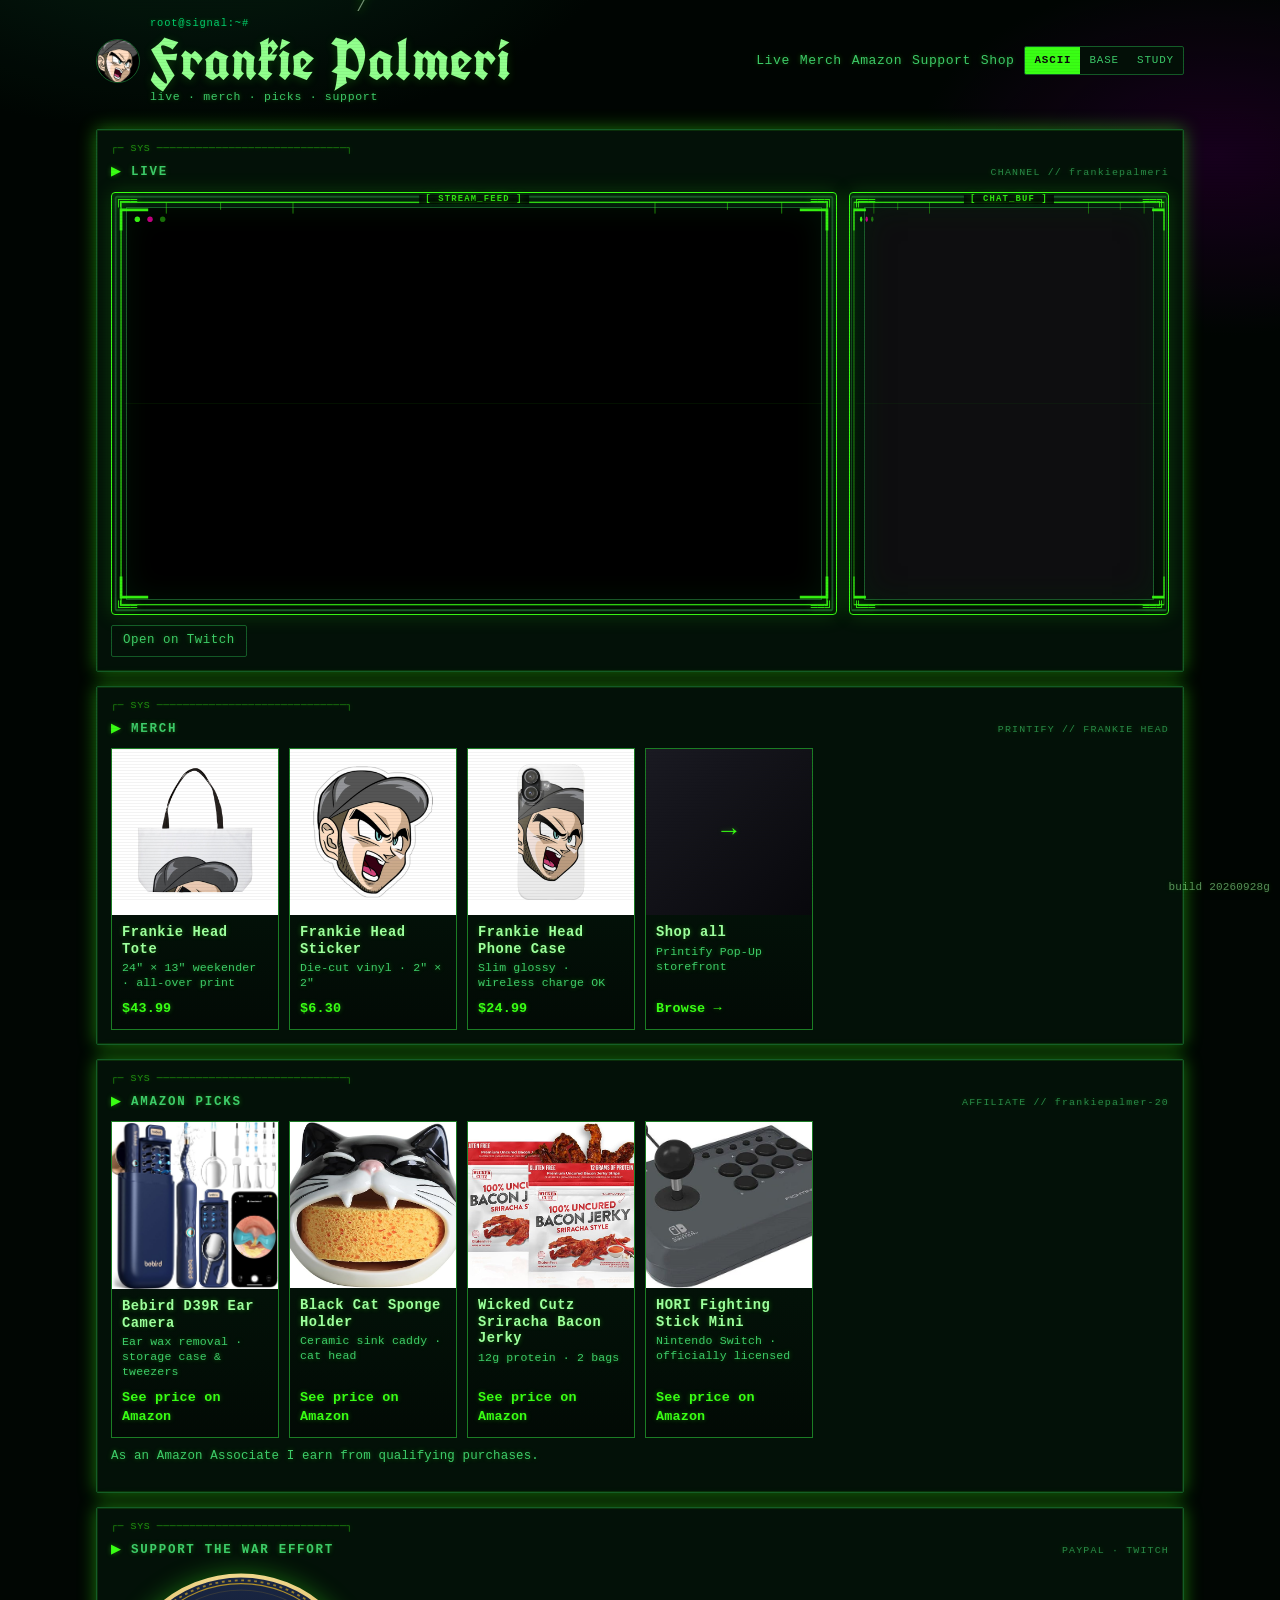
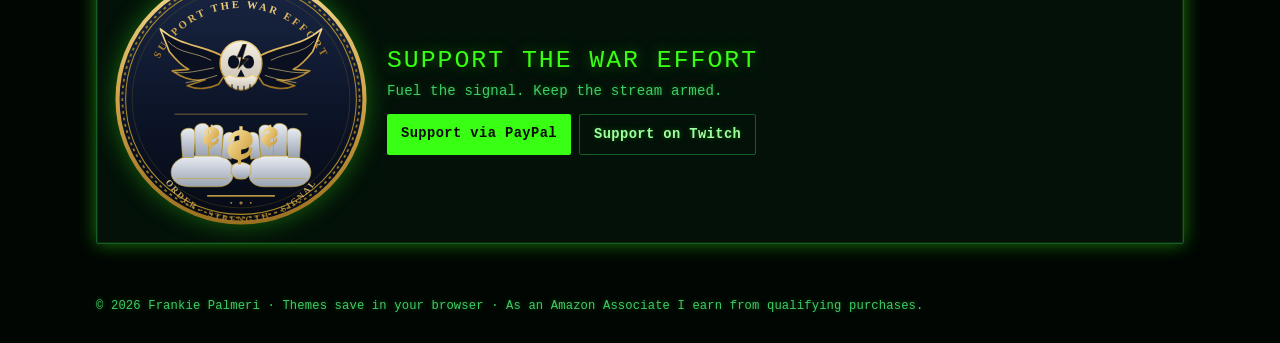
==== commit 78ac372a: "Build 20260928g: replace graffiti wordmarks with blackletter title" ====
--- a/index.html
+++ b/index.html
@@ -1,5 +1,5 @@
 <!DOCTYPE html>
-<html lang="en" data-theme="ascii" data-build="20260928f">
+<html lang="en" data-theme="ascii" data-build="20260928g">
 <head>
   <meta charset="utf-8" />
   <meta name="viewport" content="width=device-width, initial-scale=1" />
@@ -7,7 +7,10 @@
   <meta name="description" content="Frankie Palmeri — live stream, merch, Amazon picks, and support." />
   <meta name="theme-color" content="#020803" />
   <link rel="icon" href="merch/frankie-anime-head.png" type="image/png" />
-  <link rel="stylesheet" href="styles.css?v=20260928f" />
+  <link rel="preconnect" href="https://fonts.googleapis.com" />
+  <link rel="preconnect" href="https://fonts.gstatic.com" crossorigin />
+  <link href="https://fonts.googleapis.com/css2?family=UnifrakturCook:wght@700&display=swap" rel="stylesheet" />
+  <link rel="stylesheet" href="styles.css?v=20260928g" />
 </head>
 <body>
   <div class="scanlines" aria-hidden="true"></div>
@@ -47,13 +50,6 @@
       </nav>
     </header>
 
-    <!-- Big graffiti title: FRANKIE PALMERI — chrome/silver straight-letter dub (single logo) -->
-    <div class="graffiti-title" aria-hidden="true">
-      <img class="graf-svg graf-ascii" src="assets/graffiti-title-ascii.png?v=20260928f" alt="" width="1200" height="590" />
-      <img class="graf-svg graf-base" src="assets/graffiti-title-base.png?v=20260928f" alt="" width="1200" height="590" />
-      <img class="graf-svg graf-study" src="assets/graffiti-title-study.png?v=20260928f" alt="" width="1200" height="590" />
-    </div>
-
     <main>
       <section class="panel" id="live" aria-label="Live stream">
         <div class="panel-head">
@@ -219,7 +215,7 @@
         </div>
         <div class="war-effort">
           <div class="war-art" aria-hidden="true">
-            <img src="assets/war-hands.svg?v=20260928f" alt="" width="280" height="280" />
+            <img src="assets/war-hands.svg?v=20260928g" alt="" width="280" height="280" />
           </div>
           <div class="war-copy">
             <p class="war-headline">SUPPORT THE WAR EFFORT</p>
@@ -239,7 +235,7 @@
     </footer>
   </div>
 
-  <script src="site.js?v=20260928f"></script>
-  <p id="build-stamp" style="position:fixed;bottom:6px;right:10px;z-index:9999;font:11px/1.2 ui-monospace,monospace;opacity:.55;margin:0;pointer-events:none">build 20260928f</p>
+  <script src="site.js?v=20260928g"></script>
+  <p id="build-stamp" style="position:fixed;bottom:6px;right:10px;z-index:9999;font:11px/1.2 ui-monospace,monospace;opacity:.55;margin:0;pointer-events:none">build 20260928g</p>
 </body>
 </html>
--- a/styles.css
+++ b/styles.css
@@ -16,9 +16,6 @@
   --pad: 14px;
   --gap: 12px;
   --frame-pad: 14px;
-  --graf-1: #39ff14;
-  --graf-2: #00ff88;
-  --graf-outline: #003311;
 }
 
 * { box-sizing: border-box; }
@@ -50,9 +47,6 @@
   --radius: 2px;
   --scan: 1;
   --glow: 0 0 18px color-mix(in srgb, #39ff14 45%, transparent);
-  --graf-1: #39ff14;
-  --graf-2: #b8ff6a;
-  --graf-outline: #002208;
 }
 html[data-theme="ascii"] body {
   background:
@@ -60,10 +54,6 @@
     radial-gradient(600px 360px at 95% 8%, #1a0020 0%, transparent 50%),
     #010603;
   text-shadow: 0 0 5px color-mix(in srgb, var(--accent) 35%, transparent);
-}
-html[data-theme="ascii"] .brand-title::before {
-  content: ">_ ";
-  color: var(--accent2);
 }
 html[data-theme="ascii"] .term-label,
 html[data-theme="ascii"] .matrix-rain,
@@ -99,7 +89,6 @@
 html[data-theme="ascii"] .theme-switch button { font-family: var(--mono); }
 html[data-theme="ascii"] .donate a,
 html[data-theme="ascii"] .stream-links a { border-radius: 2px; font-family: var(--mono); }
-html[data-theme="ascii"] .graffiti-title { display: flex; }
 
 /* ===== BASE (was Mix 2): Shadaloo + skull emblem ===== */
 html[data-theme="base"] {
@@ -113,11 +102,7 @@
   --font: "Segoe UI", Helvetica, Arial, sans-serif;
   --radius: 0;
   --glow: 0 0 16px color-mix(in srgb, #ff1a1a 35%, transparent);
-  --graf-1: #ff1a1a;
-  --graf-2: #ff6a00;
-  --graf-outline: #2a0000;
-}
-html[data-theme="base"] .brand-title,
+}
 html[data-theme="base"] section.panel h2,
 html[data-theme="base"] .propaganda,
 html[data-theme="base"] .card .meta .name,
@@ -143,16 +128,10 @@
   clip-path: polygon(0 0, calc(100% - 14px) 0, 100% 14px, 100% 100%, 14px 100%, 0 calc(100% - 14px));
   border-width: 2px;
 }
-html[data-theme="base"] .brand-title {
-  text-transform: uppercase;
-  font-size: 1.4rem;
-  letter-spacing: 0.14em;
-}
 html[data-theme="base"] .panel-mark::before { content: "◆ "; color: var(--accent); }
 html[data-theme="base"] .theme-switch { border-radius: 0; }
 html[data-theme="base"] .donate a,
 html[data-theme="base"] .stream-links a { border-radius: 0; }
-html[data-theme="base"] .graffiti-title { display: flex; }
 html[data-theme="base"] section.panel {
   background:
     linear-gradient(180deg, color-mix(in srgb, var(--panel) 92%, #400000) 0%, var(--panel) 100%);
@@ -187,9 +166,6 @@
   --font: Georgia, "Times New Roman", serif;
   --radius: 18px;
   --glow: 0 0 22px color-mix(in srgb, #7b5cff 30%, transparent);
-  --graf-1: #d4a017;
-  --graf-2: #c9a0ff;
-  --graf-outline: #1a0830;
 }
 html[data-theme="study"] body {
   background:
@@ -201,10 +177,6 @@
 html[data-theme="study"] .frame-svg.frame-study,
 html[data-theme="study"] .frame-eso,
 html[data-theme="study"] .occult-label { display: block; }
-html[data-theme="study"] .brand-title {
-  font-style: italic;
-  letter-spacing: 0.16em;
-}
 html[data-theme="study"] section.panel {
   backdrop-filter: blur(8px);
   background: color-mix(in srgb, var(--panel) 78%, transparent);
@@ -226,7 +198,6 @@
   background: color-mix(in srgb, var(--panel) 65%, #000);
   border-color: color-mix(in srgb, var(--accent2) 35%, var(--border));
 }
-html[data-theme="study"] .graffiti-title { display: flex; }
 
 /* overlays */
 .scanlines {
@@ -292,46 +263,6 @@
   letter-spacing: 0.2em;
 }
 
-/* ===== GRAFFITI TITLE — FRANKIE PALMERI (straight-letter pieces; sole big logo) ===== */
-.graffiti-title {
-  display: none;
-  margin: 4px 0 14px;
-  user-select: none;
-  position: relative;
-  width: 100%;
-  max-width: 920px;
-  line-height: 0;
-}
-.graf-svg {
-  display: none;
-  width: 100%;
-  height: auto;
-  max-height: clamp(130px, 28vw, 280px);
-  object-fit: contain;
-  object-position: left center;
-  filter: drop-shadow(0 6px 18px rgba(0, 0, 0, 0.55));
-  pointer-events: none;
-}
-html[data-theme="ascii"] .graf-svg.graf-ascii,
-html[data-theme="base"] .graf-svg.graf-base,
-html[data-theme="study"] .graf-svg.graf-study {
-  display: block;
-}
-html[data-theme="base"] .graffiti-title::before {
-  content: "";
-  position: absolute;
-  right: 2%;
-  top: 8%;
-  width: clamp(72px, 16vw, 140px);
-  height: clamp(42px, 9vw, 80px);
-  background: url("assets/base-emblem.png") center/contain no-repeat;
-  opacity: 0.9;
-  filter: drop-shadow(0 0 10px #ff1a1aaa);
-  pointer-events: none;
-  z-index: 2;
-}
-
-
 .emblem {
   display: none;
   flex-shrink: 0;
@@ -447,9 +378,13 @@
 }
 .brand-title {
   margin: 0;
-  font-size: 1.22rem;
-  letter-spacing: 0.04em;
-  line-height: 1.15;
+  color: color-mix(in srgb, var(--text) 88%, var(--accent));
+  font-family: "UnifrakturCook", "UnifrakturMaguntia", "Old English Text MT", serif;
+  font-size: clamp(2rem, 5vw, 3.6rem);
+  font-weight: 700;
+  line-height: 0.95;
+  letter-spacing: 0.015em;
+  text-shadow: 0 2px 10px color-mix(in srgb, var(--accent) 18%, transparent);
 }
 .brand-sub {
   margin: 2px 0 0;
@@ -980,6 +915,4 @@
   .brand-title { font-size: 1.05rem; }
   .stream-shell { padding: 10px; }
   .stream-shell--chat .chat-wrap { inset: 10px; }
-  .graf-svg { max-height: clamp(120px, 36vw, 210px); }
-  html[data-theme="base"] .graffiti-title::before { width: 56px; height: 32px; }
-}
+}
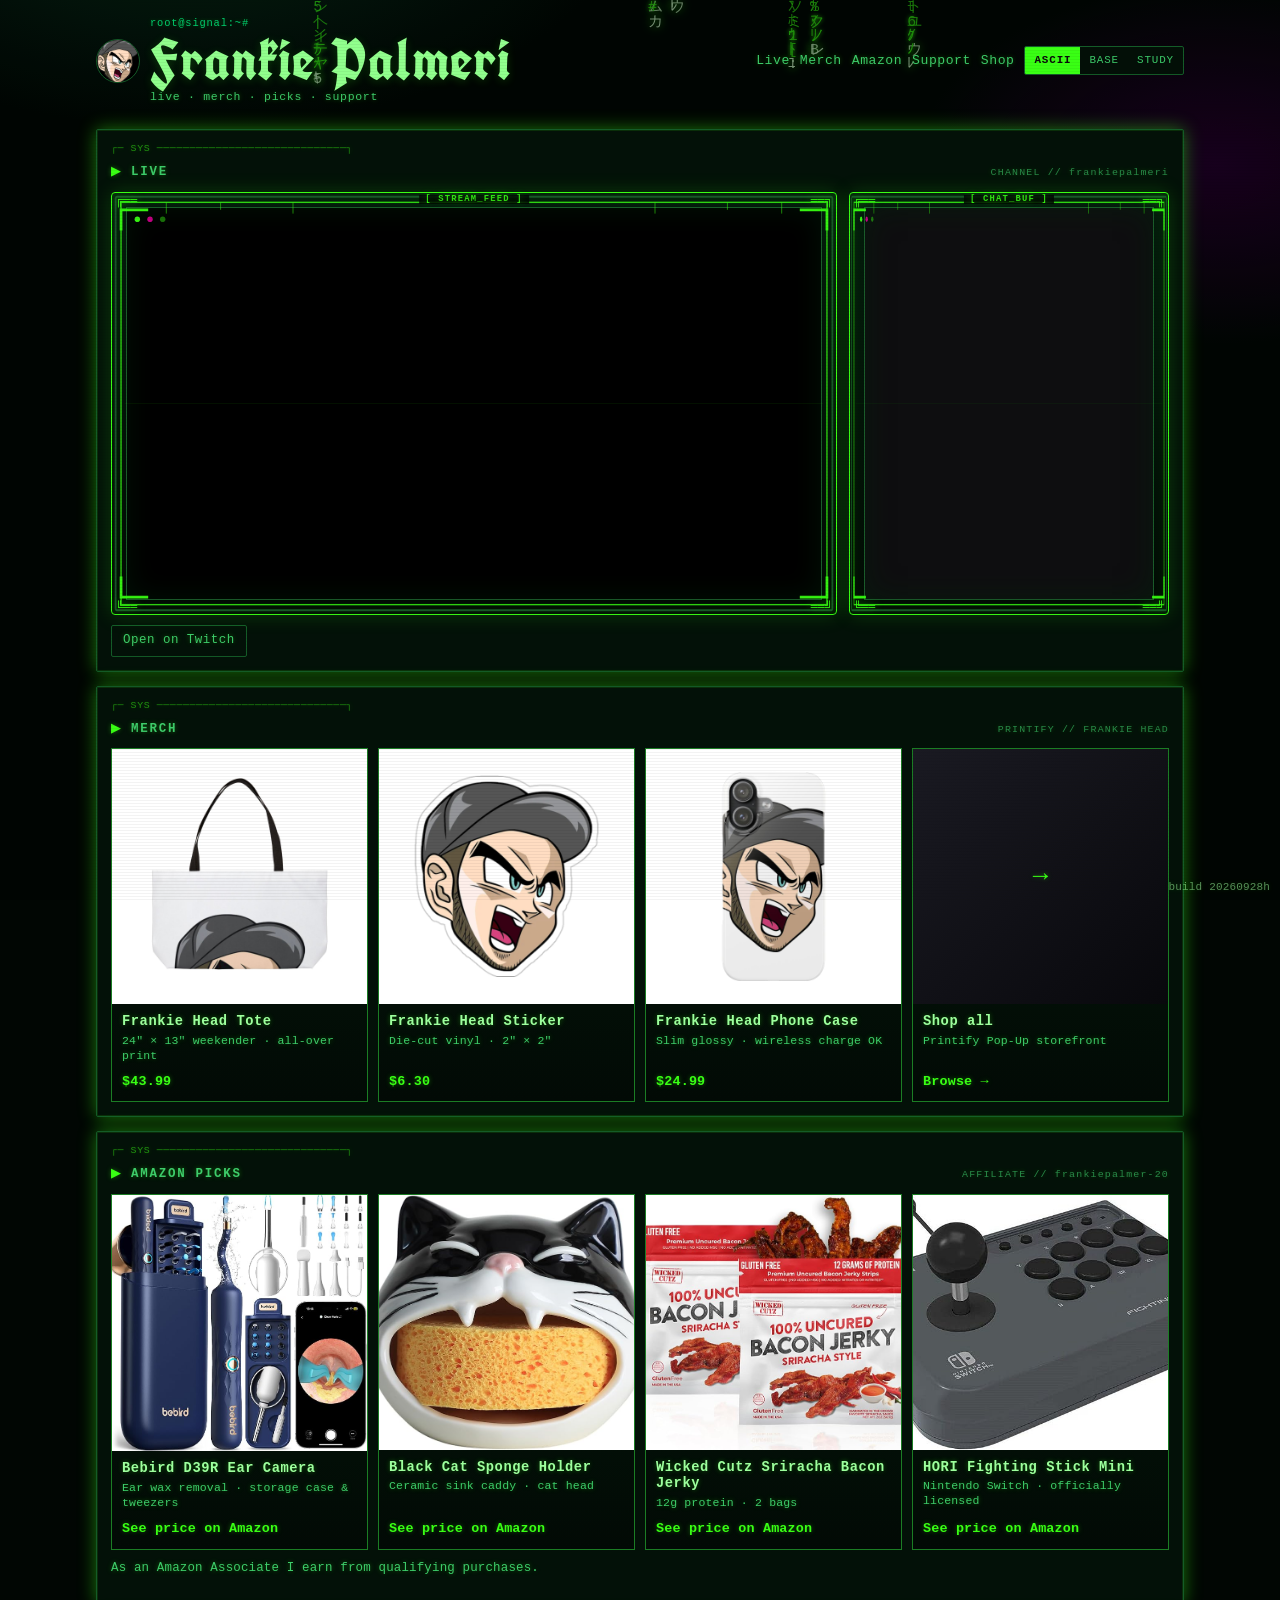
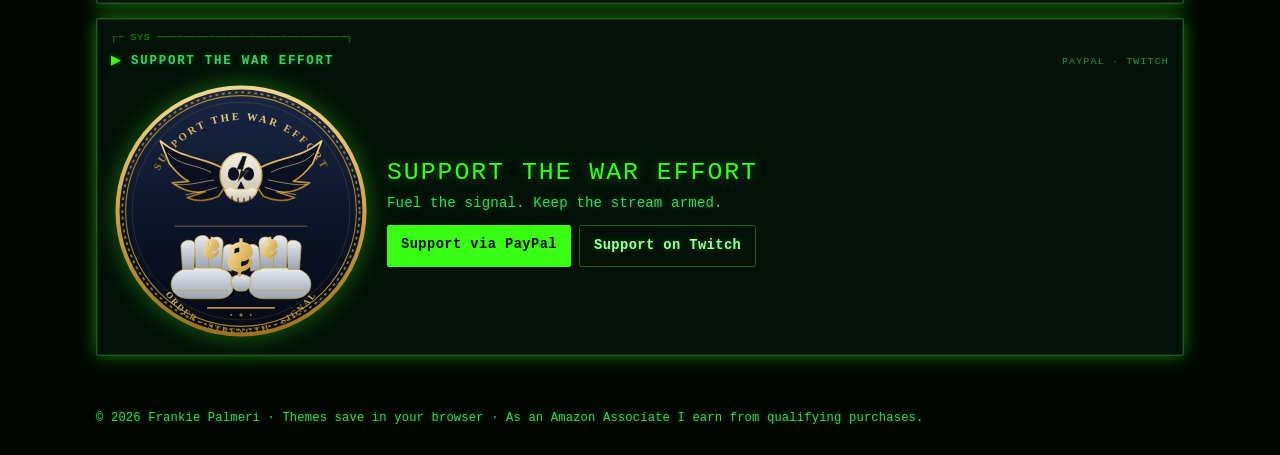
==== commit 5e282077: "Stretch merch/Amazon grids to fill empty row space" ====
--- a/index.html
+++ b/index.html
@@ -1,5 +1,5 @@
 <!DOCTYPE html>
-<html lang="en" data-theme="ascii" data-build="20260928g">
+<html lang="en" data-theme="ascii" data-build="20260928h">
 <head>
   <meta charset="utf-8" />
   <meta name="viewport" content="width=device-width, initial-scale=1" />
@@ -10,7 +10,7 @@
   <link rel="preconnect" href="https://fonts.googleapis.com" />
   <link rel="preconnect" href="https://fonts.gstatic.com" crossorigin />
   <link href="https://fonts.googleapis.com/css2?family=UnifrakturCook:wght@700&display=swap" rel="stylesheet" />
-  <link rel="stylesheet" href="styles.css?v=20260928g" />
+  <link rel="stylesheet" href="styles.css?v=20260928h" />
 </head>
 <body>
   <div class="scanlines" aria-hidden="true"></div>
@@ -215,7 +215,7 @@
         </div>
         <div class="war-effort">
           <div class="war-art" aria-hidden="true">
-            <img src="assets/war-hands.svg?v=20260928g" alt="" width="280" height="280" />
+            <img src="assets/war-hands.svg?v=20260928h" alt="" width="280" height="280" />
           </div>
           <div class="war-copy">
             <p class="war-headline">SUPPORT THE WAR EFFORT</p>
@@ -235,7 +235,7 @@
     </footer>
   </div>
 
-  <script src="site.js?v=20260928g"></script>
-  <p id="build-stamp" style="position:fixed;bottom:6px;right:10px;z-index:9999;font:11px/1.2 ui-monospace,monospace;opacity:.55;margin:0;pointer-events:none">build 20260928g</p>
+  <script src="site.js?v=20260928h"></script>
+  <p id="build-stamp" style="position:fixed;bottom:6px;right:10px;z-index:9999;font:11px/1.2 ui-monospace,monospace;opacity:.55;margin:0;pointer-events:none">build 20260928h</p>
 </body>
 </html>
--- a/styles.css
+++ b/styles.css
@@ -745,7 +745,7 @@
 /* cards */
 .grid {
   display: grid;
-  grid-template-columns: repeat(auto-fill, minmax(168px, 1fr));
+  grid-template-columns: repeat(auto-fit, minmax(160px, 1fr));
   gap: 10px;
 }
 .card {
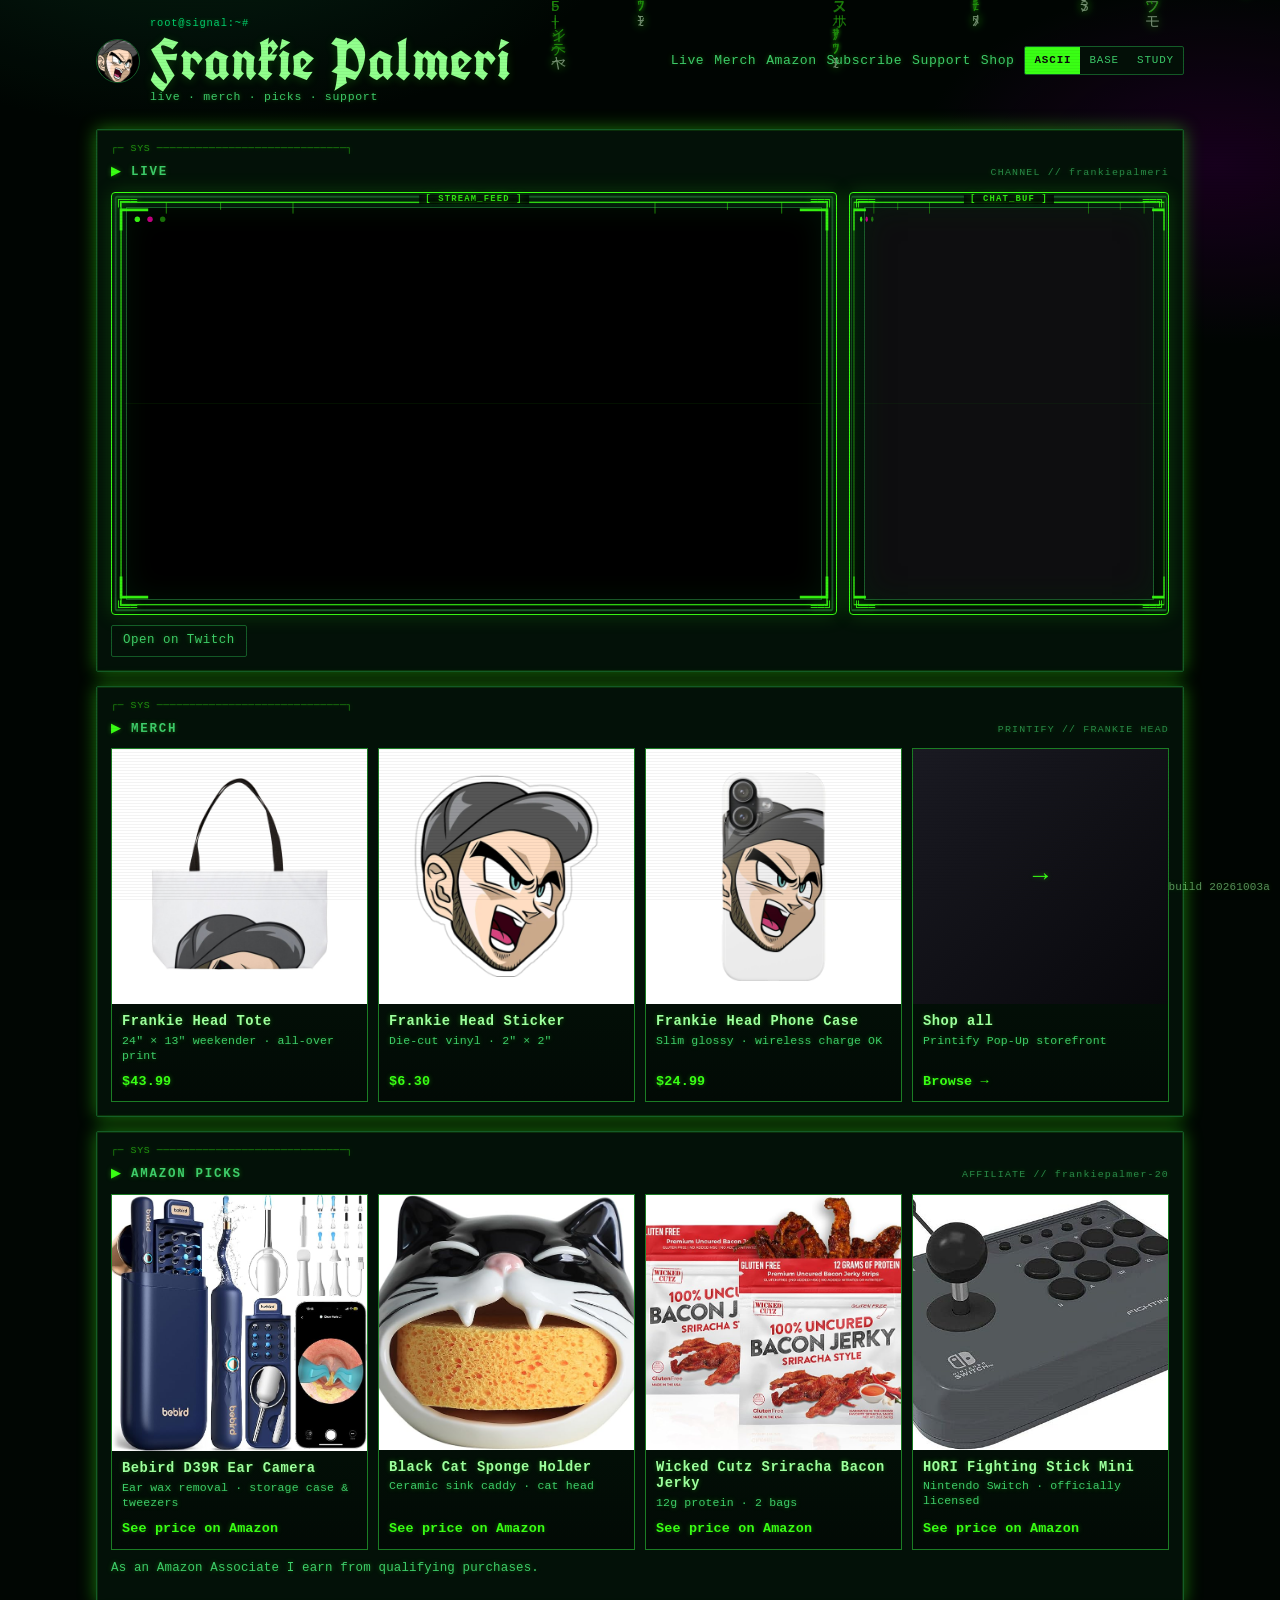
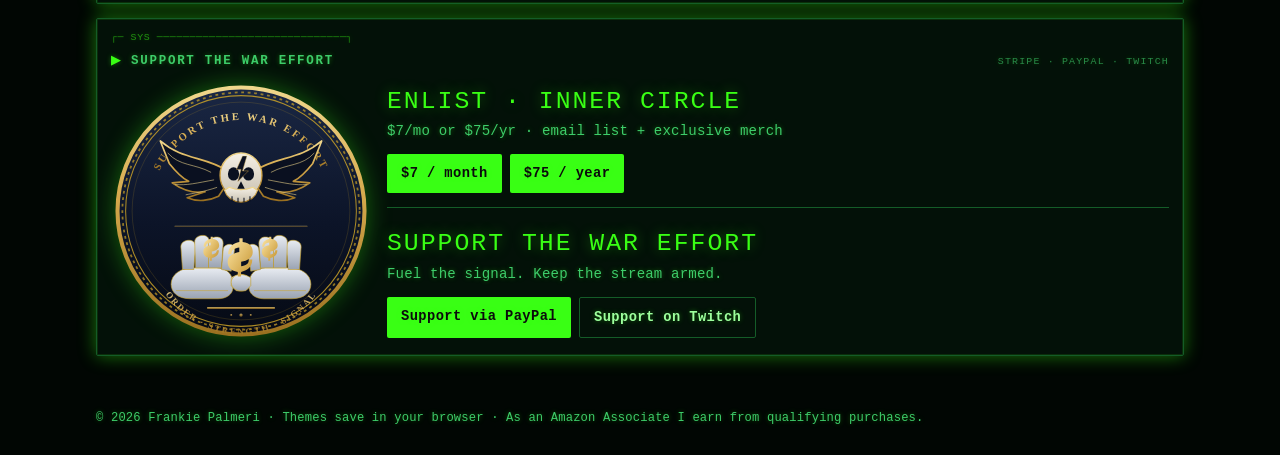
==== commit fd46971b: "Build 20261003a: add $7/mo and $75/yr subscribe links. Wire live Stripe payment links and a members " ====
--- a/index.html
+++ b/index.html
@@ -1,5 +1,5 @@
 <!DOCTYPE html>
-<html lang="en" data-theme="ascii" data-build="20260928h">
+<html lang="en" data-theme="ascii" data-build="20261003a">
 <head>
   <meta charset="utf-8" />
   <meta name="viewport" content="width=device-width, initial-scale=1" />
@@ -10,7 +10,7 @@
   <link rel="preconnect" href="https://fonts.googleapis.com" />
   <link rel="preconnect" href="https://fonts.gstatic.com" crossorigin />
   <link href="https://fonts.googleapis.com/css2?family=UnifrakturCook:wght@700&display=swap" rel="stylesheet" />
-  <link rel="stylesheet" href="styles.css?v=20260928h" />
+  <link rel="stylesheet" href="styles.css?v=20261003a" />
 </head>
 <body>
   <div class="scanlines" aria-hidden="true"></div>
@@ -40,6 +40,7 @@
         <a href="#live">Live</a>
         <a href="#merch">Merch</a>
         <a href="#amazon">Amazon</a>
+        <a href="#subscribe">Subscribe</a>
         <a href="#support">Support</a>
         <a href="https://frankie-head-shop.printify.me" target="_blank" rel="noopener">Shop</a>
         <div class="theme-switch" role="group" aria-label="Theme">
@@ -211,14 +212,22 @@
       <section class="panel" id="support" aria-label="Support the war effort">
         <div class="panel-head">
           <h2><span class="panel-mark" aria-hidden="true"></span>Support the war effort</h2>
-          <span class="panel-meta" aria-hidden="true">PAYPAL · TWITCH</span>
+          <span class="panel-meta" aria-hidden="true">STRIPE · PAYPAL · TWITCH</span>
         </div>
         <div class="war-effort">
           <div class="war-art" aria-hidden="true">
-            <img src="assets/war-hands.svg?v=20260928h" alt="" width="280" height="280" />
+            <img src="assets/war-hands.svg?v=20261003a" alt="" width="280" height="280" />
           </div>
           <div class="war-copy">
-            <p class="war-headline">SUPPORT THE WAR EFFORT</p>
+            <div class="subscribe" id="subscribe">
+              <p class="war-headline">ENLIST · INNER CIRCLE</p>
+              <p class="war-sub">$7/mo or $75/yr · email list + exclusive merch</p>
+              <div class="donate subscribe-plans">
+                <a href="https://buy.stripe.com/4gMfZgceS6jB9m35SCfMA00" target="_blank" rel="noopener" data-stripe-link="monthly" aria-label="$7 per month subscription">$7 / month</a>
+                <a href="https://buy.stripe.com/8x29ASdiWcHZfKr80KfMA01" target="_blank" rel="noopener" data-stripe-link="yearly" aria-label="$75 per year subscription">$75 / year</a>
+              </div>
+            </div>
+            <p class="war-headline war-headline--donate">SUPPORT THE WAR EFFORT</p>
             <p class="war-sub">Fuel the signal. Keep the stream armed.</p>
             <div class="donate">
               <a href="https://paypal.me/frankiepalmeri" target="_blank" rel="noopener">Support via PayPal</a>
@@ -235,7 +244,7 @@
     </footer>
   </div>
 
-  <script src="site.js?v=20260928h"></script>
-  <p id="build-stamp" style="position:fixed;bottom:6px;right:10px;z-index:9999;font:11px/1.2 ui-monospace,monospace;opacity:.55;margin:0;pointer-events:none">build 20260928h</p>
+  <script src="site.js?v=20261003a"></script>
+  <p id="build-stamp" style="position:fixed;bottom:6px;right:10px;z-index:9999;font:11px/1.2 ui-monospace,monospace;opacity:.55;margin:0;pointer-events:none">build 20261003a</p>
 </body>
 </html>
--- a/styles.css
+++ b/styles.css
@@ -904,6 +904,100 @@
   line-height: 1.4;
 }
 
+
+/* ===== Subscribe / members (Stripe pending) ===== */
+.subscribe {
+  margin: 0 0 18px;
+  padding-bottom: 14px;
+  border-bottom: 1px solid var(--border);
+}
+.war-headline--donate {
+  margin-top: 4px;
+}
+.subscribe-plans a[data-stripe-link="pending"] {
+  cursor: pointer;
+}
+.members-landing {
+  max-width: 520px;
+}
+.members-block {
+  margin: 16px 0;
+}
+.members-label {
+  margin: 0 0 8px;
+  font-size: 0.78rem;
+  letter-spacing: 0.12em;
+  text-transform: uppercase;
+  color: var(--muted);
+  font-weight: 600;
+}
+.members-home {
+  margin: 22px 0 0;
+}
+.members-home a {
+  color: var(--accent);
+  text-decoration: none;
+  font-size: 0.9rem;
+}
+.members-home a:hover { text-decoration: underline; }
+.email-signup {
+  border: 1px dashed var(--border);
+  border-radius: calc(var(--radius) - 2px);
+  padding: 12px 14px;
+  background: color-mix(in srgb, var(--panel) 80%, transparent);
+}
+.email-pending-note {
+  margin: 0 0 10px;
+  font-size: 0.8rem;
+}
+.email-pending-note code {
+  font-family: var(--mono);
+  color: var(--accent2);
+  font-size: 0.85em;
+}
+.email-form {
+  display: flex;
+  flex-wrap: wrap;
+  gap: 8px;
+  align-items: center;
+}
+.email-form input[type="email"] {
+  flex: 1 1 180px;
+  min-width: 0;
+  padding: 10px 12px;
+  border: 1px solid var(--border);
+  border-radius: calc(var(--radius) - 2px);
+  background: color-mix(in srgb, var(--bg) 70%, #000);
+  color: var(--text);
+  font: inherit;
+  font-size: 0.86rem;
+}
+.email-form button {
+  padding: 10px 14px;
+  border-radius: 999px;
+  border: none;
+  background: var(--accent);
+  color: #0b0b0c;
+  font-weight: 700;
+  font-size: 0.86rem;
+  letter-spacing: 0.03em;
+  cursor: not-allowed;
+  opacity: 0.55;
+}
+html[data-theme="ascii"] .email-form button { border-radius: 2px; font-family: var(--mono); }
+html[data-theme="base"] .email-form button { border-radius: 0; }
+.sr-only {
+  position: absolute;
+  width: 1px;
+  height: 1px;
+  padding: 0;
+  margin: -1px;
+  overflow: hidden;
+  clip: rect(0, 0, 0, 0);
+  white-space: nowrap;
+  border: 0;
+}
+
 footer.site-footer {
   padding: 0 0 28px;
   color: var(--muted);
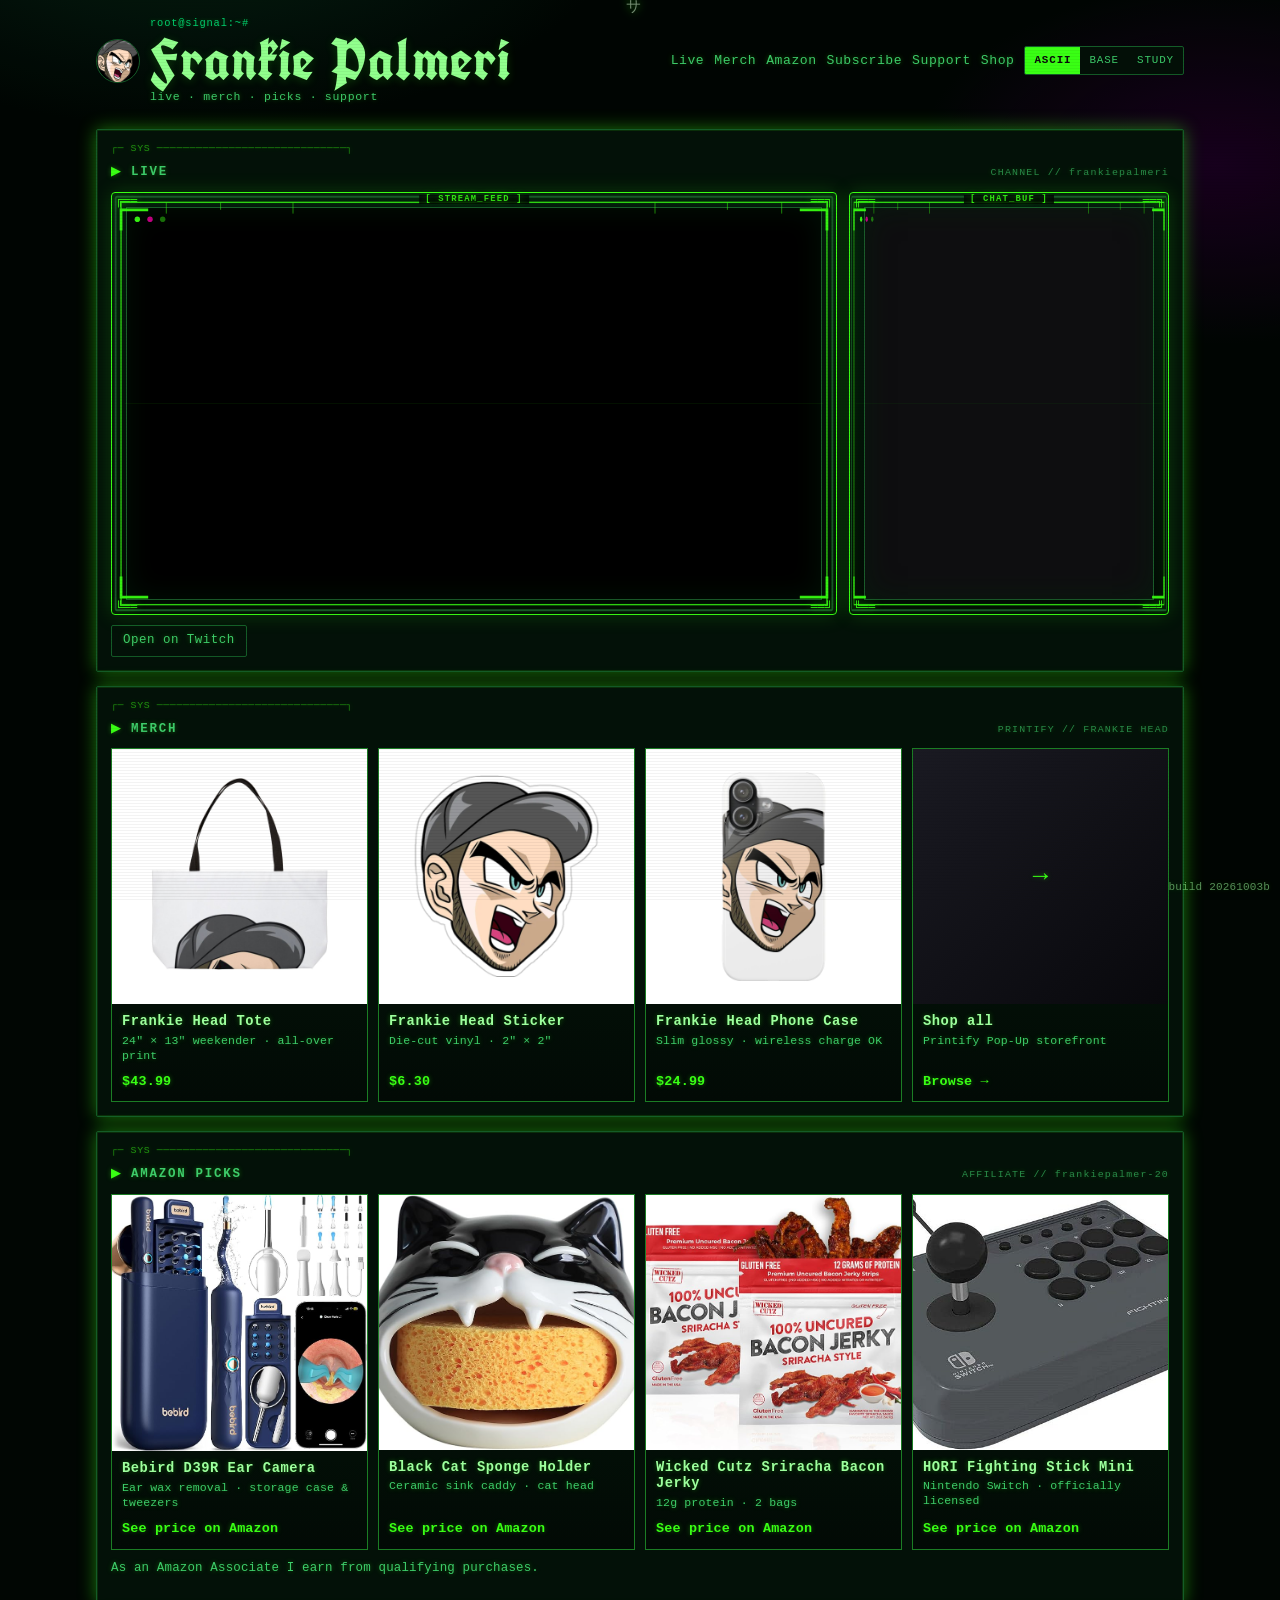
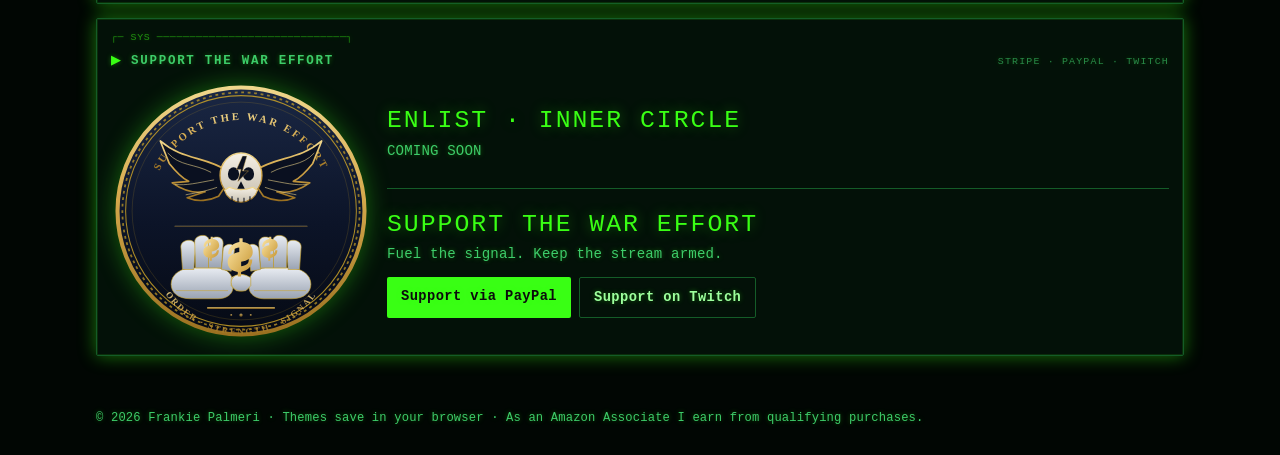
==== commit 96859aef: "Build 20261003b: mark subscribe as coming soon. Hide the live Stripe buttons until perks and verific" ====
--- a/index.html
+++ b/index.html
@@ -1,5 +1,5 @@
 <!DOCTYPE html>
-<html lang="en" data-theme="ascii" data-build="20261003a">
+<html lang="en" data-theme="ascii" data-build="20261003b">
 <head>
   <meta charset="utf-8" />
   <meta name="viewport" content="width=device-width, initial-scale=1" />
@@ -10,7 +10,7 @@
   <link rel="preconnect" href="https://fonts.googleapis.com" />
   <link rel="preconnect" href="https://fonts.gstatic.com" crossorigin />
   <link href="https://fonts.googleapis.com/css2?family=UnifrakturCook:wght@700&display=swap" rel="stylesheet" />
-  <link rel="stylesheet" href="styles.css?v=20261003a" />
+  <link rel="stylesheet" href="styles.css?v=20261003b" />
 </head>
 <body>
   <div class="scanlines" aria-hidden="true"></div>
@@ -216,16 +216,12 @@
         </div>
         <div class="war-effort">
           <div class="war-art" aria-hidden="true">
-            <img src="assets/war-hands.svg?v=20261003a" alt="" width="280" height="280" />
+            <img src="assets/war-hands.svg?v=20261003b" alt="" width="280" height="280" />
           </div>
           <div class="war-copy">
             <div class="subscribe" id="subscribe">
               <p class="war-headline">ENLIST · INNER CIRCLE</p>
-              <p class="war-sub">$7/mo or $75/yr · email list + exclusive merch</p>
-              <div class="donate subscribe-plans">
-                <a href="https://buy.stripe.com/4gMfZgceS6jB9m35SCfMA00" target="_blank" rel="noopener" data-stripe-link="monthly" aria-label="$7 per month subscription">$7 / month</a>
-                <a href="https://buy.stripe.com/8x29ASdiWcHZfKr80KfMA01" target="_blank" rel="noopener" data-stripe-link="yearly" aria-label="$75 per year subscription">$75 / year</a>
-              </div>
+              <p class="war-sub">COMING SOON</p>
             </div>
             <p class="war-headline war-headline--donate">SUPPORT THE WAR EFFORT</p>
             <p class="war-sub">Fuel the signal. Keep the stream armed.</p>
@@ -244,7 +240,7 @@
     </footer>
   </div>
 
-  <script src="site.js?v=20261003a"></script>
-  <p id="build-stamp" style="position:fixed;bottom:6px;right:10px;z-index:9999;font:11px/1.2 ui-monospace,monospace;opacity:.55;margin:0;pointer-events:none">build 20261003a</p>
+  <script src="site.js?v=20261003b"></script>
+  <p id="build-stamp" style="position:fixed;bottom:6px;right:10px;z-index:9999;font:11px/1.2 ui-monospace,monospace;opacity:.55;margin:0;pointer-events:none">build 20261003b</p>
 </body>
 </html>
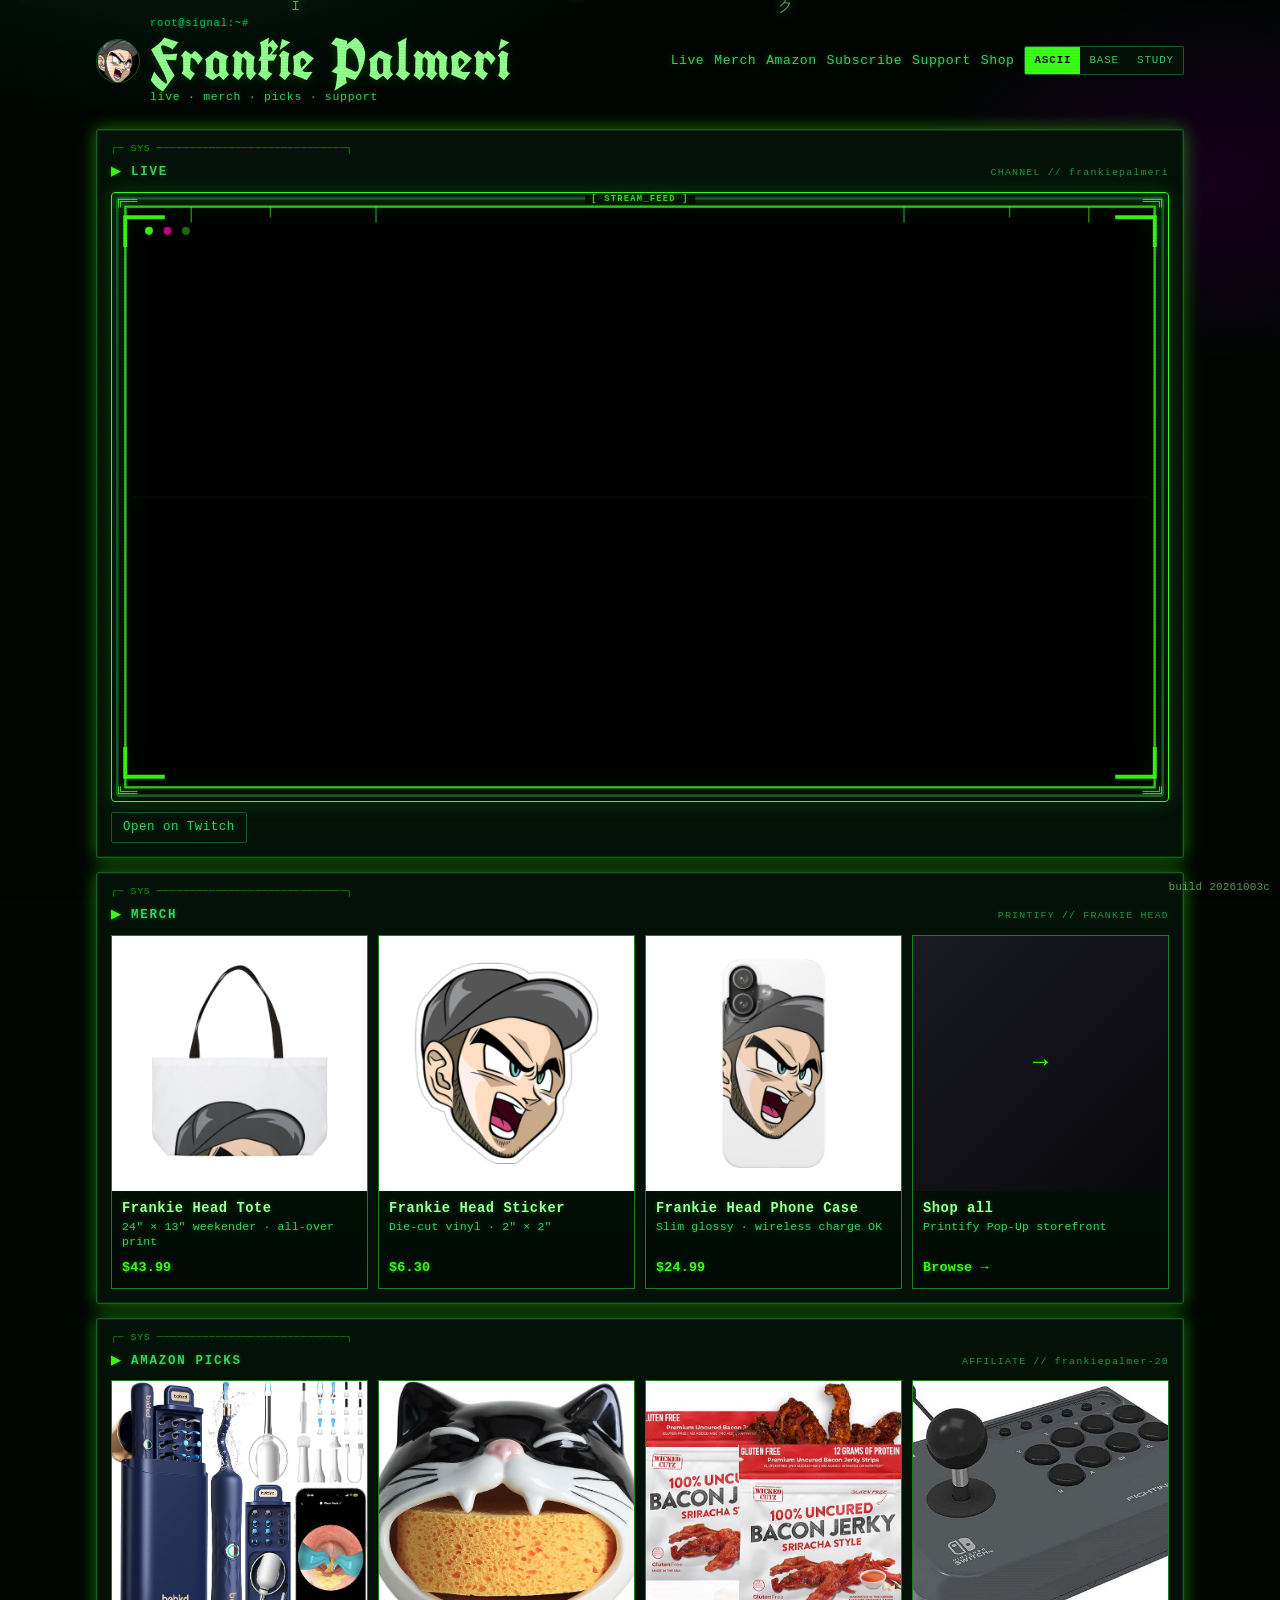
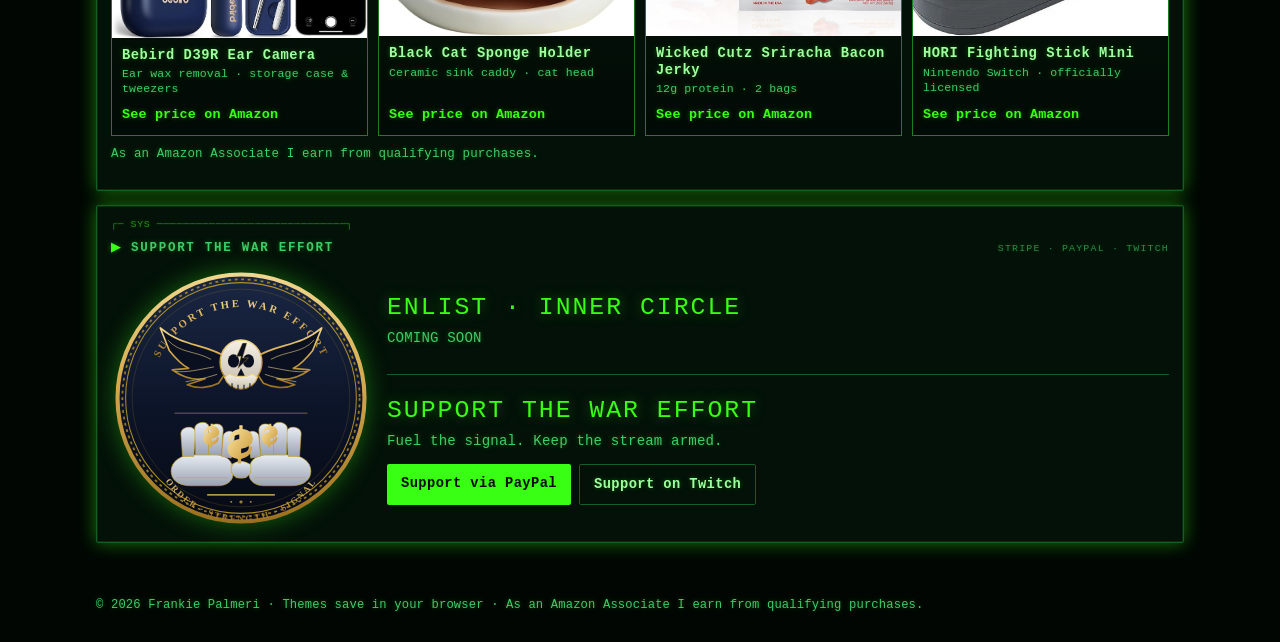
==== commit 00ff7b47: "Build 20261003c: show the Twitch stream without chat. Drop the chat embed so the live panel is video" ====
--- a/index.html
+++ b/index.html
@@ -1,5 +1,5 @@
 <!DOCTYPE html>
-<html lang="en" data-theme="ascii" data-build="20261003b">
+<html lang="en" data-theme="ascii" data-build="20261003c">
 <head>
   <meta charset="utf-8" />
   <meta name="viewport" content="width=device-width, initial-scale=1" />
@@ -10,7 +10,7 @@
   <link rel="preconnect" href="https://fonts.googleapis.com" />
   <link rel="preconnect" href="https://fonts.gstatic.com" crossorigin />
   <link href="https://fonts.googleapis.com/css2?family=UnifrakturCook:wght@700&display=swap" rel="stylesheet" />
-  <link rel="stylesheet" href="styles.css?v=20261003b" />
+  <link rel="stylesheet" href="styles.css?v=20261003c" />
 </head>
 <body>
   <div class="scanlines" aria-hidden="true"></div>
@@ -83,31 +83,6 @@
             </div>
             <div class="player-wrap" id="player"></div>
           </div>
-          <div class="stream-shell stream-shell--chat">
-            <div class="frame-overlay" aria-hidden="true">
-              <img class="frame-svg frame-ascii" src="assets/frame-matrix.svg" alt="" />
-              <img class="frame-svg frame-base" src="assets/frame-shadaloo.svg" alt="" />
-              <img class="frame-svg frame-study" src="assets/frame-esoteric.svg" alt="" />
-              <img class="frame-emblem-badge feb-tl" src="assets/base-emblem.png" alt="" />
-              <img class="frame-emblem-badge feb-tr" src="assets/base-emblem.png" alt="" />
-              <div class="frame-ascii-chrome">
-                <span class="fa-tl">╔══</span><span class="fa-tr">══╗</span>
-                <span class="fa-bl">╚══</span><span class="fa-br">══╝</span>
-                <span class="fa-tag">[ CHAT_BUF ]</span>
-              </div>
-              <div class="frame-prop" aria-hidden="true">
-                <span class="fp-corner fp-tl"></span><span class="fp-corner fp-tr"></span>
-                <span class="fp-corner fp-bl"></span><span class="fp-corner fp-br"></span>
-                <span class="fp-tag">◆ COMMS</span>
-              </div>
-              <div class="frame-eso" aria-hidden="true">
-                <span class="fe-ring fe-tl"></span><span class="fe-ring fe-tr"></span>
-                <span class="fe-ring fe-bl"></span><span class="fe-ring fe-br"></span>
-                <span class="fe-tag">◉ ECHO</span>
-              </div>
-            </div>
-            <div class="chat-wrap" id="chat" aria-label="Twitch chat"></div>
-          </div>
         </div>
         <div class="stream-links">
           <a id="twitch-channel" href="https://www.twitch.tv/frankiepalmeri" target="_blank" rel="noopener">Open on Twitch</a>
@@ -216,7 +191,7 @@
         </div>
         <div class="war-effort">
           <div class="war-art" aria-hidden="true">
-            <img src="assets/war-hands.svg?v=20261003b" alt="" width="280" height="280" />
+            <img src="assets/war-hands.svg?v=20261003c" alt="" width="280" height="280" />
           </div>
           <div class="war-copy">
             <div class="subscribe" id="subscribe">
@@ -240,7 +215,7 @@
     </footer>
   </div>
 
-  <script src="site.js?v=20261003b"></script>
-  <p id="build-stamp" style="position:fixed;bottom:6px;right:10px;z-index:9999;font:11px/1.2 ui-monospace,monospace;opacity:.55;margin:0;pointer-events:none">build 20261003b</p>
+  <script src="site.js?v=20261003c"></script>
+  <p id="build-stamp" style="position:fixed;bottom:6px;right:10px;z-index:9999;font:11px/1.2 ui-monospace,monospace;opacity:.55;margin:0;pointer-events:none">build 20261003c</p>
 </body>
 </html>
--- a/styles.css
+++ b/styles.css
@@ -472,7 +472,7 @@
 /* stream + themed frames */
 .stream-layout {
   display: grid;
-  grid-template-columns: minmax(0, 1fr) 320px;
+  grid-template-columns: minmax(0, 1fr);
   gap: var(--gap);
   align-items: stretch;
 }
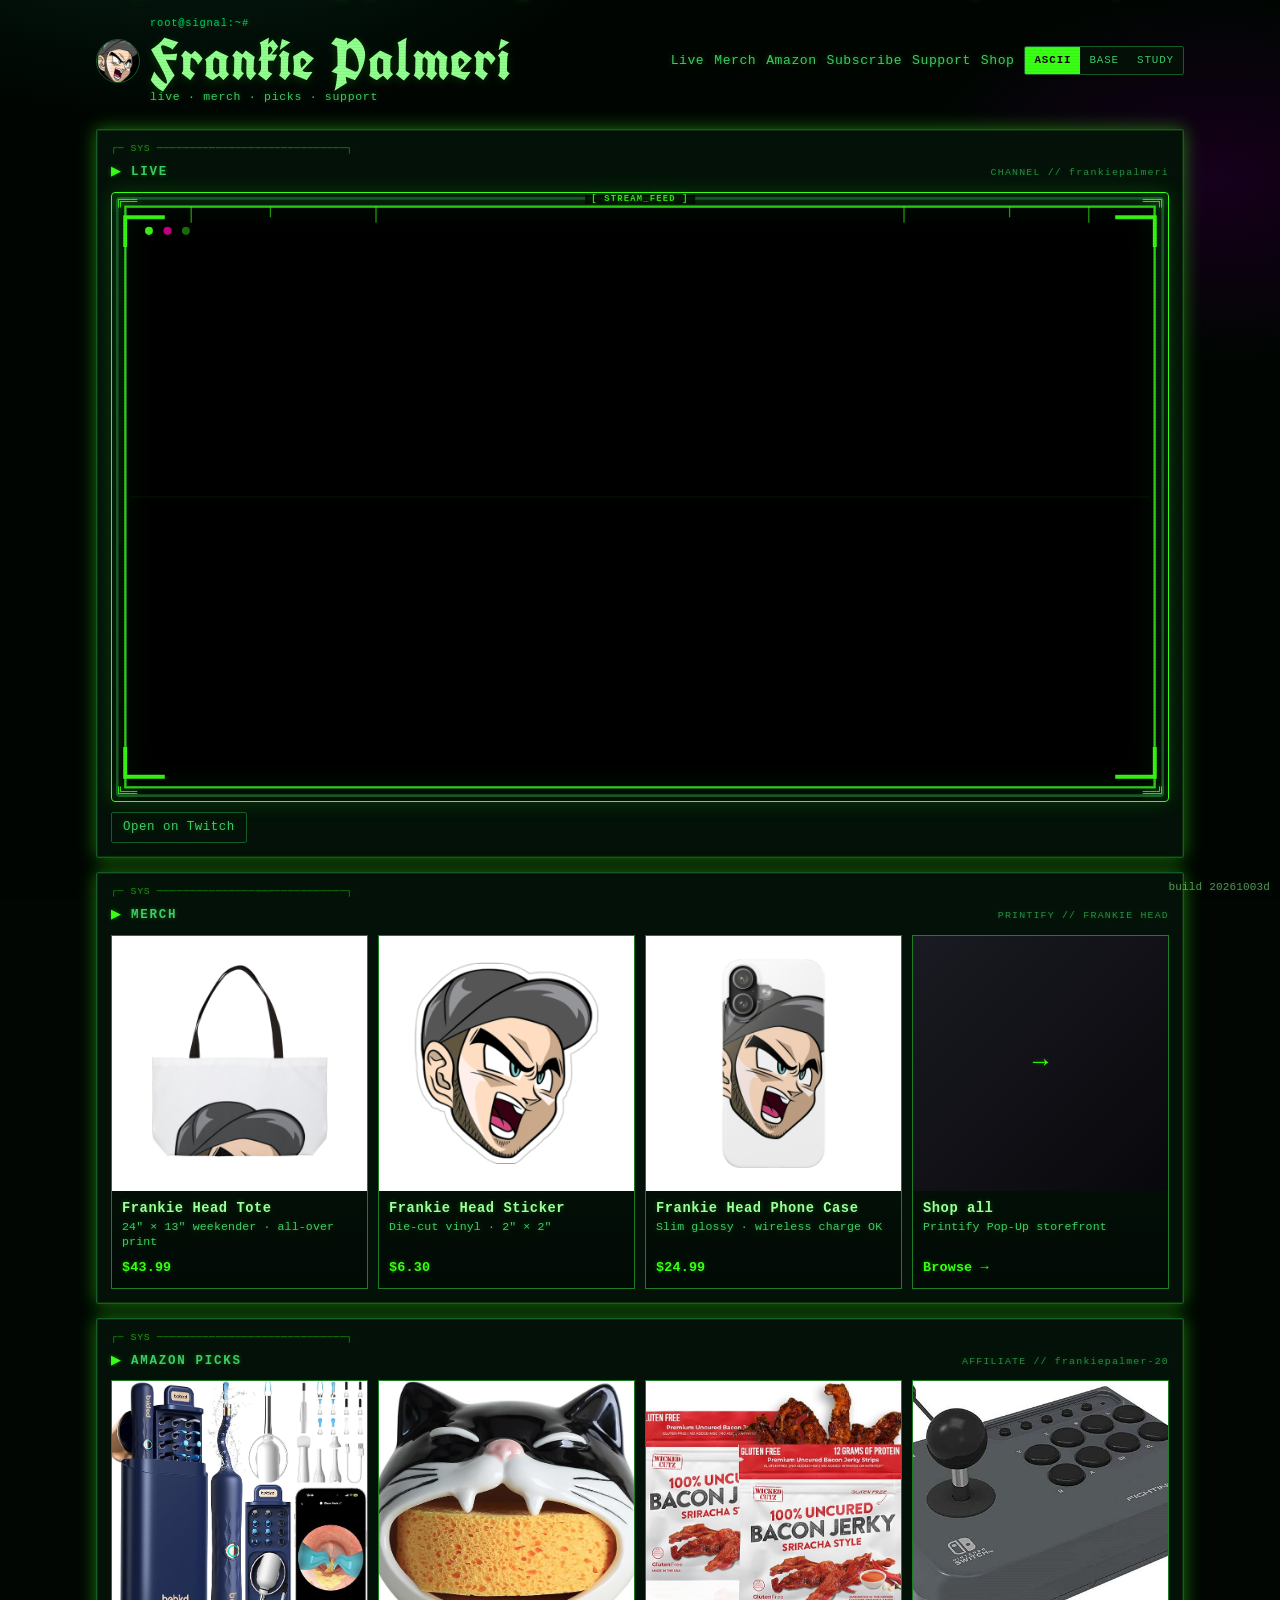
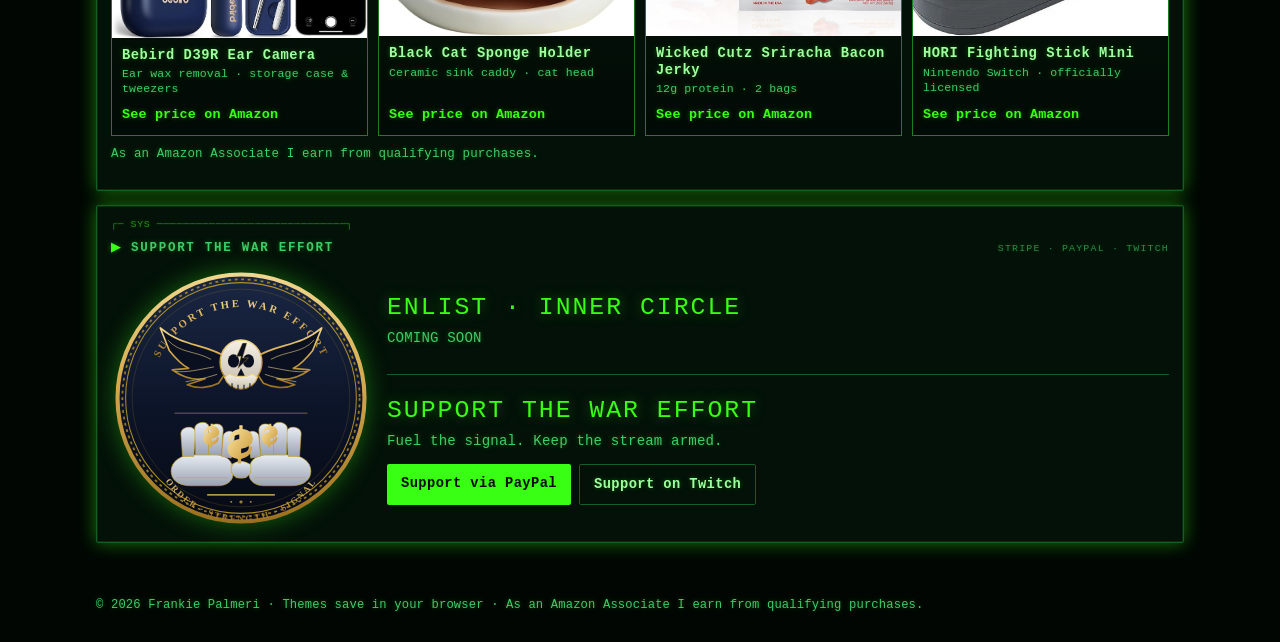
==== commit ca74e47e: "Build 20261003d: play the channel trailer when offline. Show the live Twitch player only while the c" ====
--- a/index.html
+++ b/index.html
@@ -1,5 +1,5 @@
 <!DOCTYPE html>
-<html lang="en" data-theme="ascii" data-build="20261003c">
+<html lang="en" data-theme="ascii" data-build="20261003d">
 <head>
   <meta charset="utf-8" />
   <meta name="viewport" content="width=device-width, initial-scale=1" />
@@ -10,7 +10,7 @@
   <link rel="preconnect" href="https://fonts.googleapis.com" />
   <link rel="preconnect" href="https://fonts.gstatic.com" crossorigin />
   <link href="https://fonts.googleapis.com/css2?family=UnifrakturCook:wght@700&display=swap" rel="stylesheet" />
-  <link rel="stylesheet" href="styles.css?v=20261003c" />
+  <link rel="stylesheet" href="styles.css?v=20261003d" />
 </head>
 <body>
   <div class="scanlines" aria-hidden="true"></div>
@@ -191,7 +191,7 @@
         </div>
         <div class="war-effort">
           <div class="war-art" aria-hidden="true">
-            <img src="assets/war-hands.svg?v=20261003c" alt="" width="280" height="280" />
+            <img src="assets/war-hands.svg?v=20261003d" alt="" width="280" height="280" />
           </div>
           <div class="war-copy">
             <div class="subscribe" id="subscribe">
@@ -215,7 +215,7 @@
     </footer>
   </div>
 
-  <script src="site.js?v=20261003c"></script>
-  <p id="build-stamp" style="position:fixed;bottom:6px;right:10px;z-index:9999;font:11px/1.2 ui-monospace,monospace;opacity:.55;margin:0;pointer-events:none">build 20261003c</p>
+  <script src="site.js?v=20261003d"></script>
+  <p id="build-stamp" style="position:fixed;bottom:6px;right:10px;z-index:9999;font:11px/1.2 ui-monospace,monospace;opacity:.55;margin:0;pointer-events:none">build 20261003d</p>
 </body>
 </html>
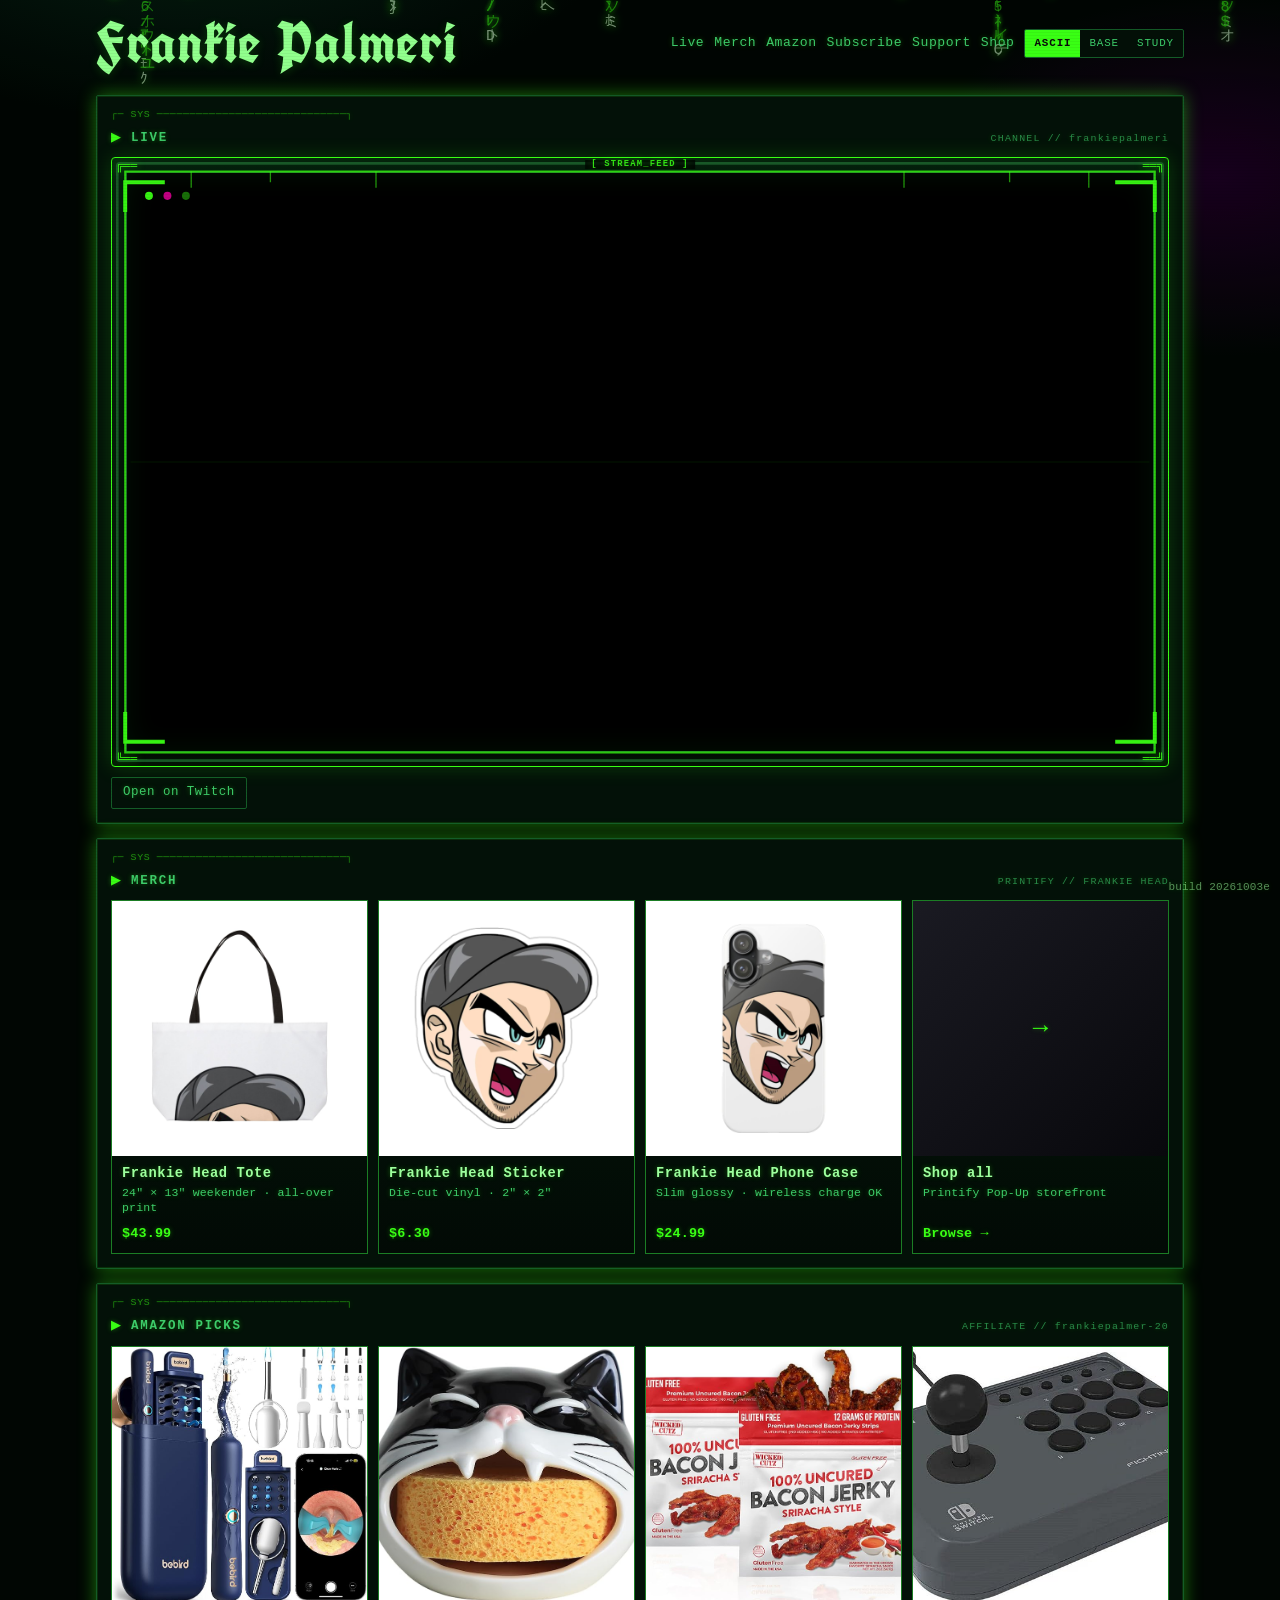
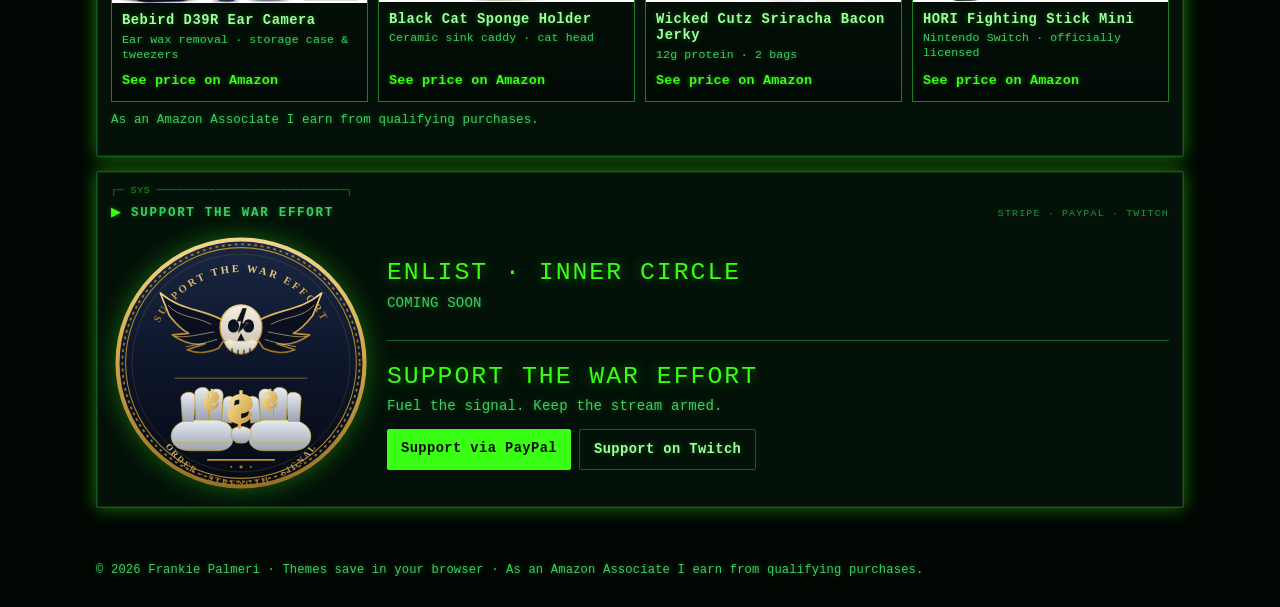
==== commit bfaa252d: "Build 20261003e: slim the header. Drop the face mark, root prompt, and idle subtitle on every theme." ====
--- a/index.html
+++ b/index.html
@@ -1,5 +1,5 @@
 <!DOCTYPE html>
-<html lang="en" data-theme="ascii" data-build="20261003d">
+<html lang="en" data-theme="ascii" data-build="20261003e">
 <head>
   <meta charset="utf-8" />
   <meta name="viewport" content="width=device-width, initial-scale=1" />
@@ -10,7 +10,7 @@
   <link rel="preconnect" href="https://fonts.googleapis.com" />
   <link rel="preconnect" href="https://fonts.gstatic.com" crossorigin />
   <link href="https://fonts.googleapis.com/css2?family=UnifrakturCook:wght@700&display=swap" rel="stylesheet" />
-  <link rel="stylesheet" href="styles.css?v=20261003d" />
+  <link rel="stylesheet" href="styles.css?v=20261003e" />
 </head>
 <body>
   <div class="scanlines" aria-hidden="true"></div>
@@ -25,15 +25,12 @@
   <div class="wrap">
     <header class="site-header">
       <div class="brand">
-        <img class="brand-mark" src="merch/frankie-anime-head.png" alt="Frankie Head" width="44" height="44" />
         <img class="emblem emblem-legacy" src="assets/emblem.svg" alt="" width="48" height="48" />
         <img class="emblem emblem-base" src="assets/base-emblem.png" alt="" width="72" height="42" />
         <div>
           <p class="propaganda">ORDER · STRENGTH · SIGNAL</p>
-          <p class="term-label" aria-hidden="true">root@signal:~#</p>
           <p class="occult-label" aria-hidden="true">∴ VEIL PROTOCOL ∴</p>
           <h1 class="brand-title">Frankie Palmeri</h1>
-          <p class="brand-sub">live · merch · picks · support</p>
         </div>
       </div>
       <nav class="main-nav" aria-label="Primary">
@@ -191,7 +188,7 @@
         </div>
         <div class="war-effort">
           <div class="war-art" aria-hidden="true">
-            <img src="assets/war-hands.svg?v=20261003d" alt="" width="280" height="280" />
+            <img src="assets/war-hands.svg?v=20261003e" alt="" width="280" height="280" />
           </div>
           <div class="war-copy">
             <div class="subscribe" id="subscribe">
@@ -215,7 +212,7 @@
     </footer>
   </div>
 
-  <script src="site.js?v=20261003d"></script>
-  <p id="build-stamp" style="position:fixed;bottom:6px;right:10px;z-index:9999;font:11px/1.2 ui-monospace,monospace;opacity:.55;margin:0;pointer-events:none">build 20261003d</p>
+  <script src="site.js?v=20261003e"></script>
+  <p id="build-stamp" style="position:fixed;bottom:6px;right:10px;z-index:9999;font:11px/1.2 ui-monospace,monospace;opacity:.55;margin:0;pointer-events:none">build 20261003e</p>
 </body>
 </html>
